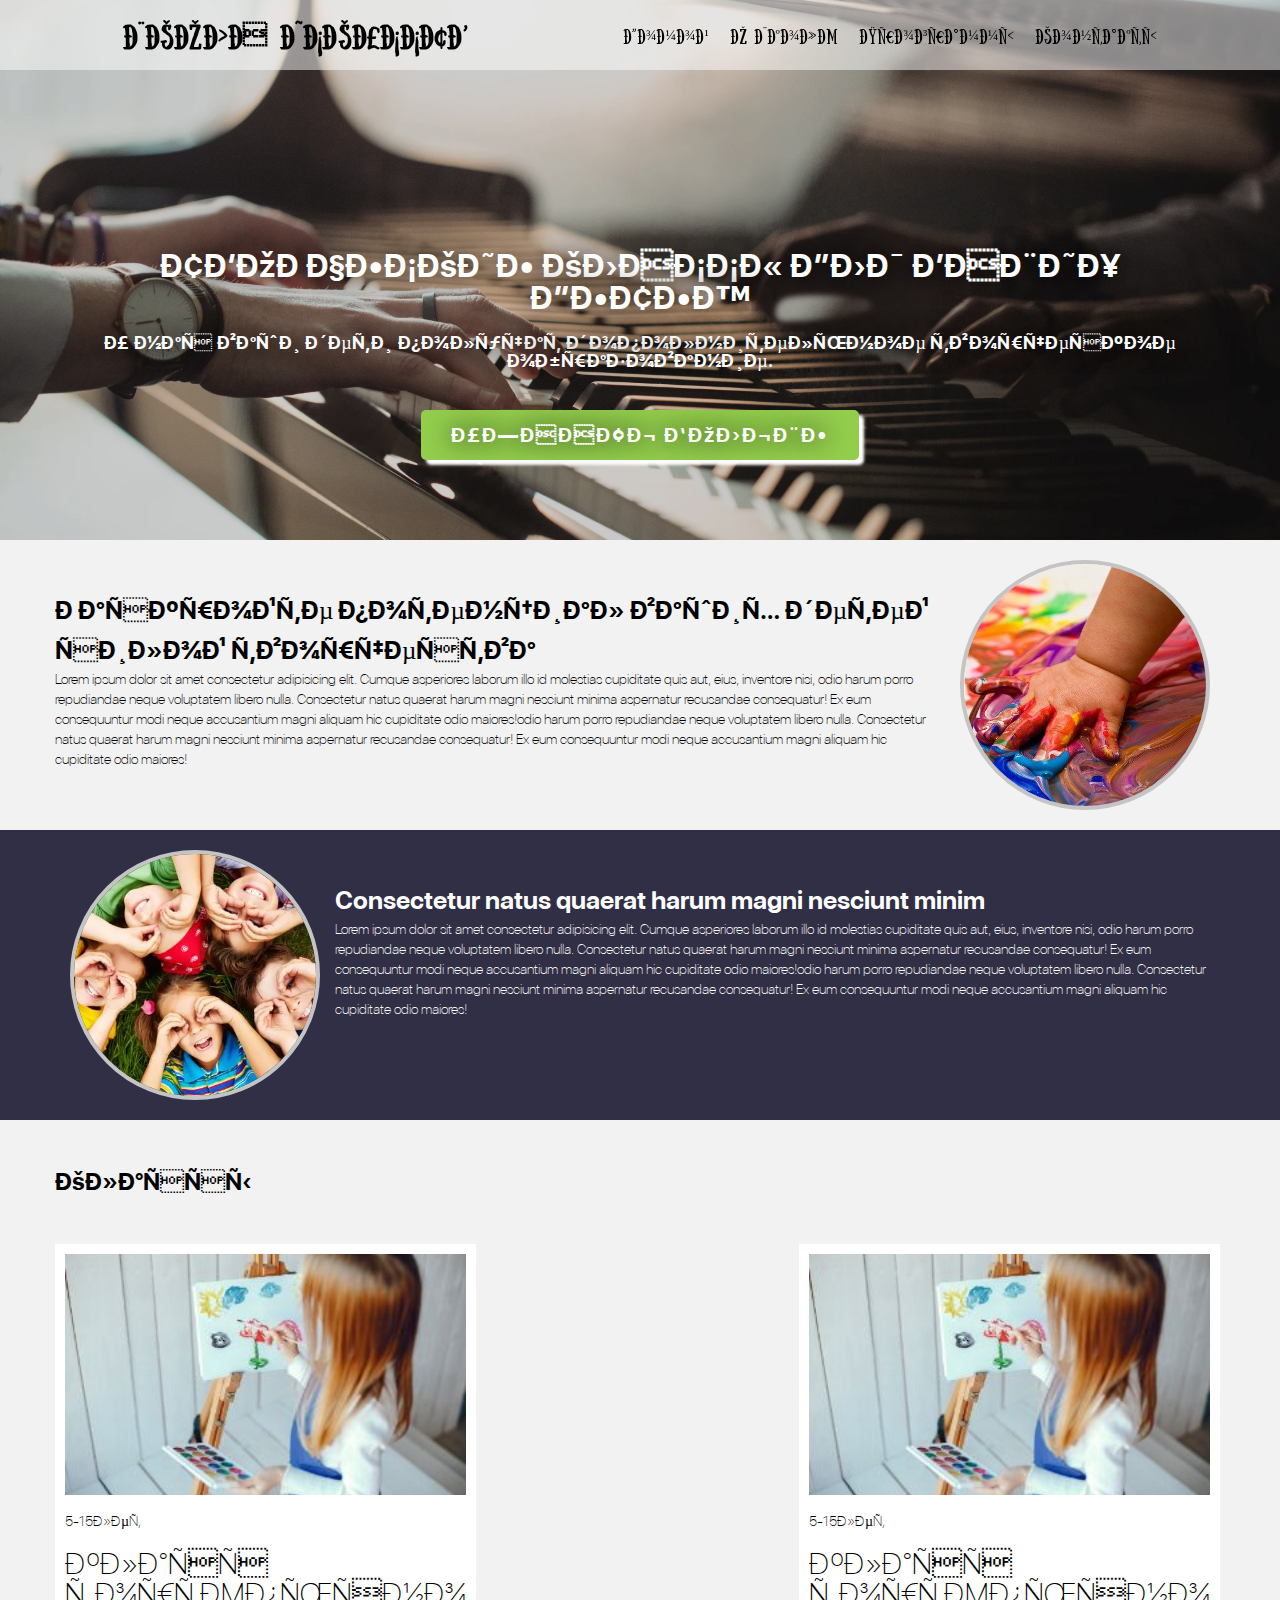
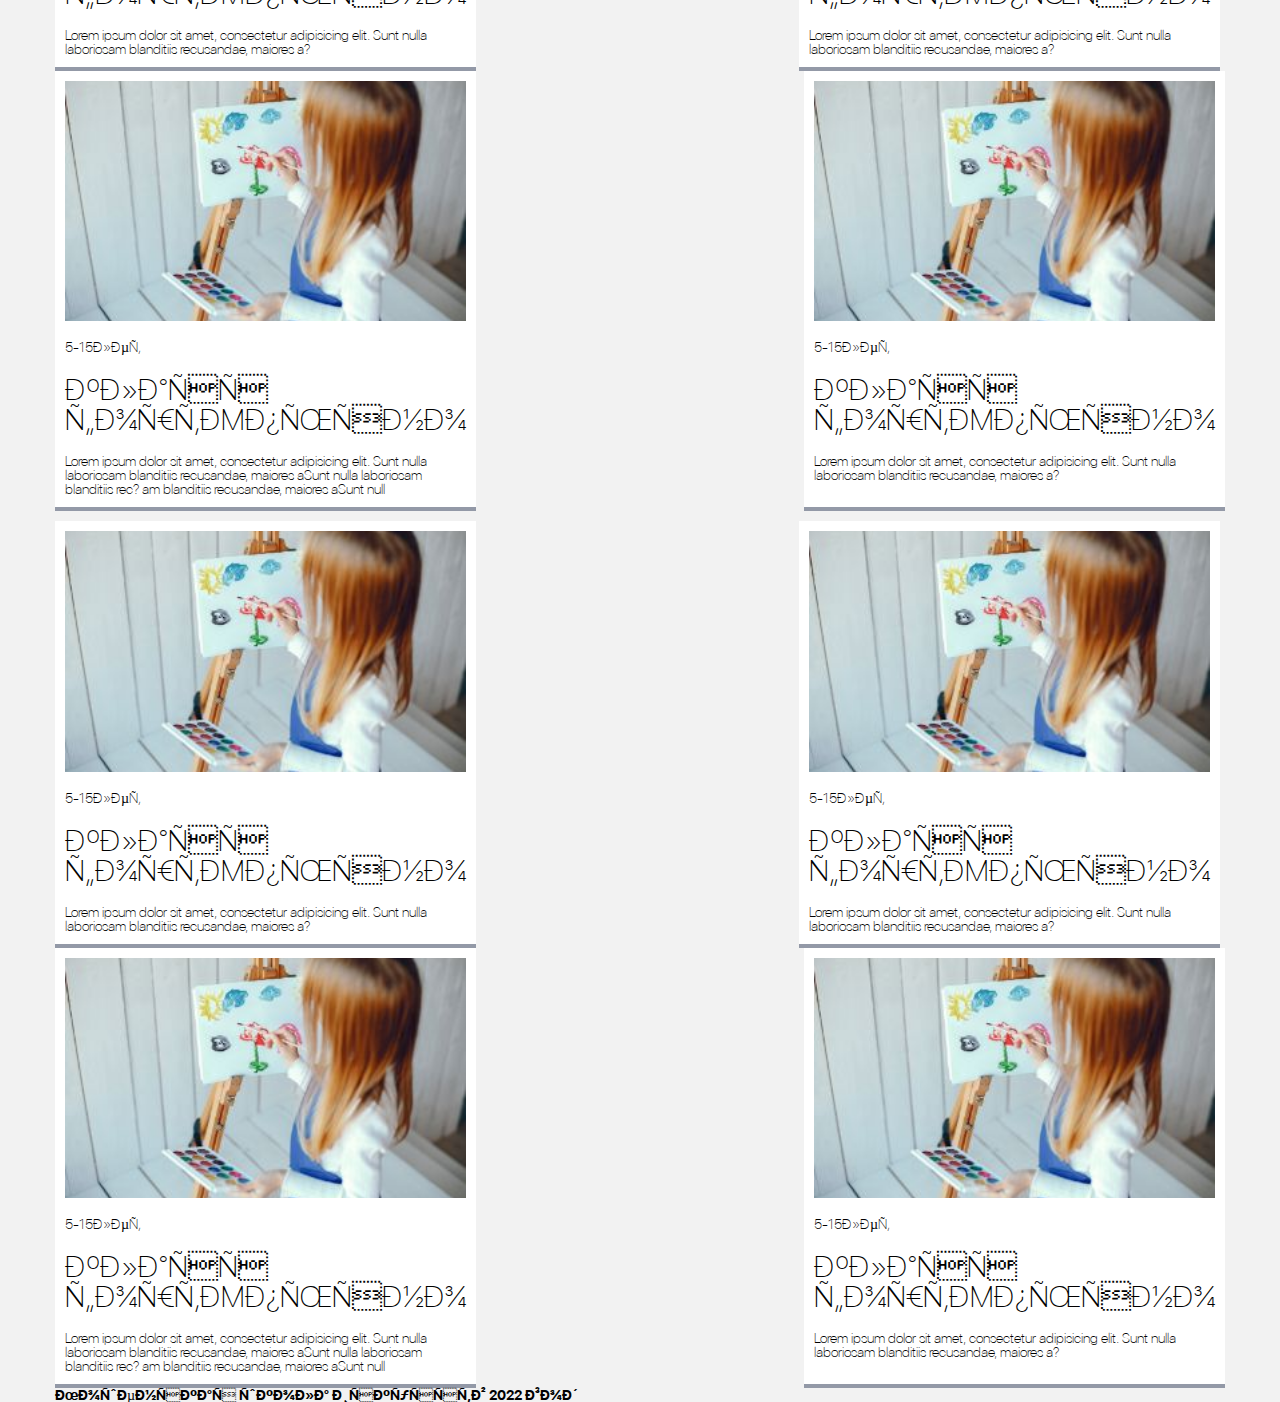
==== index.html @ dba5272e "Замена изображения на webp" ====
<!DOCTYPE html>
<html lang="en">

<head>
	<!-- <meta charset="UTF-8"><link href="https://fonts.googleapis.com/css?family=Roboto:regular,300,500,700&display=swap" rel="stylesheet" /> -->
	<meta http-equiv="X-UA-Compatible" content="IE=edge">
	<!-- <link rel="stylesheet" href="css/reset.css"> -->
	<link rel="stylesheet" href="css/style.css">
	<meta name="viewport" content="width=device-width,initial-scale=1.0, maximum-scale=1.0, user-scalable=0">
	<title>Мошенская школа искусств</title>
</head>

<body>
	<div class="wrapper">
		<header class="header">
			<div class="header__container _container">
				<div class="header__logo">
					ШКОЛА ИСКУССТВ
				</div>
				<nav class="header__menu menu">
					<ul class="menu__list">
						<li class="menu__item">
							<a href="" class="menu__link">Домой</a>
						</li>
						<li class="menu__item">
							<a href="" class="menu__link">О Школе</a>
						</li>
						<li class="menu__item">
							<a href="" class="menu__link">Программы</a>
						</li>
						<li class="menu__item">
							<a href="" class="menu__link">Контакты</a>
						</li>
					</ul>
				</nav>
			</div>
		</header>
		<main class="page">
			<div class="page__main-block main-block">
				<div class="main-block__container _container">
					<div class="main-block__body">
						<h1 class="main-block__title">ТВОРЧЕСКИЕ КЛАССЫ ДЛЯ ВАШИХ ДЕТЕЙ</h1>
						<div class="main-block__text">
							У нас ваши дети получат дополнительное творческое образование.
						</div>
						<div class="main-block__buttons">
							<a href="" class="main-block__button button1">УЗНАТЬ БОЛЬШЕ</a>
						</div>
					</div>
				</div>
				<div class="main-block__image _ibg">
					<img src="/img/woman-playing-a-piano.webp" alt="cover">
				</div>
			</div>
			<section class="page__unlock unlock">
				<div class="unlock__container _container">
					<div class="unlock__body block">
						<div class="unlock__row row">
							<div class="row__title"> Раскройте потенциал ваших детей силой творчества</div>
							<div class="row__text">Lorem ipsum dolor sit amet consectetur adipisicing elit. Cumque
								asperiores laborum illo id molestias
								cupiditate quis aut, eius, inventore nisi, odio harum porro repudiandae neque voluptatem
								libero
								nulla.
								Consectetur natus quaerat harum magni nesciunt minima aspernatur recusandae consequatur!
								Ex eum
								consequuntur modi neque accusantium magni aliquam hic cupiditate odio maiores!odio harum
								porro
								repudiandae neque voluptatem libero nulla.
								Consectetur natus quaerat harum magni nesciunt minima aspernatur recusandae consequatur!
								Ex eum
								consequuntur modi neque accusantium magni aliquam hic cupiditate odio maiores!</div>
						</div>
						<div class="unlock__img image"> <img src="/img/Finger-Painting.webp" alt="Painting">
						</div>
					</div>
				</div>
			</section>
			<section class="page__express unlock">
				<div class="express__container _container">
					<div class="express__body block">
						<div class="express__row row">
							<div class="row__title"> Consectetur natus quaerat harum magni nesciunt minim</div>
							<div class="row__text">Lorem ipsum dolor sit amet consectetur adipisicing elit. Cumque
								asperiores laborum illo id molestias
								cupiditate quis aut, eius, inventore nisi, odio harum porro repudiandae neque voluptatem
								libero
								nulla.
								Consectetur natus quaerat harum magni nesciunt minima aspernatur recusandae consequatur!
								Ex eum
								consequuntur modi neque accusantium magni aliquam hic cupiditate odio maiores!odio harum
								porro
								repudiandae neque voluptatem libero nulla.
								Consectetur natus quaerat harum magni nesciunt minima aspernatur recusandae consequatur!
								Ex eum
								consequuntur modi neque accusantium magni aliquam hic cupiditate odio maiores!</div>
						</div>
						<div class="express__img image"> <img src="/img/children-playing-on-grass.webp" alt="Painting">
						</div>
					</div>
				</div>
			</section>
			<section class="page__classes">
				<div class="classes__container _container">
					<h2 class="classes__header">
						Классы
					</h2>
					<div class="classes__body">
						<div class="classes__row">
							<div class="classes__item">
								<div class="classes__image _ibg">
									<a href=""><img src="img/classes/2.jpeg" alt=""></a>
								</div>
								<div class="classes__content">
									<h4 class="classes__title">5-15лет</h4>
									<a href="" class="classes__link">
										<h3 class="classes__subtitle">класс фортепьяно</h3>
									</a>
									<p class="classes__text">Lorem ipsum dolor sit amet, consectetur adipisicing elit.
										Sunt nulla laboriosam blanditiis recusandae, maiores a?</p>
								</div>
							</div>
							<div class="classes__item">
								<div class="classes__image _ibg"><a href=""><img src="img/classes/2.jpeg" alt=""></a>
								</div>
								<div class="classes__content">
									<h4 class="classes__title">5-15лет</h4>
									<a href="" class="classes__link">
										<h3 class="classes__subtitle">класс фортепьяно</h3>
									</a>
									<p class="classes__text">Lorem ipsum dolor sit amet, consectetur adipisicing elit.
										Sunt nulla laboriosam blanditiis recusandae, maiores a?</p>
								</div>
							</div>
							<div class="classes__item">
								<div class="classes__image _ibg"><a href=""><img src="img/classes/2.jpeg" alt=""></a>
								</div>
								<div class="classes__content">
									<h4 class="classes__title">5-15лет</h4>
									<a href="" class="classes__link">
										<h3 class="classes__subtitle">класс фортепьяно</h3>
									</a>
									<p class="classes__text">Lorem ipsum dolor sit amet, consectetur adipisicing elit.
										Sunt nulla laboriosam blanditiis recusandae, maiores aSunt nulla laboriosam blanditiis rec? am blanditiis recusandae, maiores aSunt null</p>
								</div>
							</div>
							<div class="classes__item">
								<div class="classes__image _ibg"><a href=""><img src="img/classes/2.jpeg" alt=""></a>
								</div>
								<div class="classes__content">
									<h4 class="classes__title">5-15лет</h4>
									<a href="" class="classes__link">
										<h3 class="classes__subtitle">класс фортепьяно</h3>
									</a>
									<p class="classes__text">Lorem ipsum dolor sit amet, consectetur adipisicing elit.
										Sunt nulla laboriosam blanditiis recusandae, maiores a?</p>
								</div>
							</div>
						</div>
						<div class="classes__row">
							<div class="classes__item">
								<div class="classes__image _ibg">
									<a href=""><img src="img/classes/2.jpeg" alt=""></a>
								</div>
								<div class="classes__content">
									<h4 class="classes__title">5-15лет</h4>
									<a href="" class="classes__link">
										<h3 class="classes__subtitle">класс фортепьяно</h3>
									</a>
									<p class="classes__text">Lorem ipsum dolor sit amet, consectetur adipisicing elit.
										Sunt nulla laboriosam blanditiis recusandae, maiores a?</p>
								</div>
							</div>
							<div class="classes__item">
								<div class="classes__image _ibg"><a href=""><img src="img/classes/2.jpeg" alt=""></a>
								</div>
								<div class="classes__content">
									<h4 class="classes__title">5-15лет</h4>
									<a href="" class="classes__link">
										<h3 class="classes__subtitle">класс фортепьяно</h3>
									</a>
									<p class="classes__text">Lorem ipsum dolor sit amet, consectetur adipisicing elit.
										Sunt nulla laboriosam blanditiis recusandae, maiores a?</p>
								</div>
							</div>
							<div class="classes__item">
								<div class="classes__image _ibg"><a href=""><img src="img/classes/2.jpeg" alt=""></a>
								</div>
								<div class="classes__content">
									<h4 class="classes__title">5-15лет</h4>
									<a href="" class="classes__link">
										<h3 class="classes__subtitle">класс фортепьяно</h3>
									</a>
									<p class="classes__text">Lorem ipsum dolor sit amet, consectetur adipisicing elit.
										Sunt nulla laboriosam blanditiis recusandae, maiores aSunt nulla laboriosam blanditiis rec? am blanditiis recusandae, maiores aSunt null</p>
								</div>
							</div>
							<div class="classes__item">
								<div class="classes__image _ibg"><a href=""><img src="img/classes/2.jpeg" alt=""></a>
								</div>
								<div class="classes__content">
									<h4 class="classes__title">5-15лет</h4>
									<a href="" class="classes__link">
										<h3 class="classes__subtitle">класс фортепьяно</h3>
									</a>
									<p class="classes__text">Lorem ipsum dolor sit amet, consectetur adipisicing elit.
										Sunt nulla laboriosam blanditiis recusandae, maiores a?</p>
								</div>
							</div>
						</div>
					</div>
				</div>
			</section>
		</main>
		<footer class="footer">
			<div class="footer__container _container">
				<div class="footer__title"> Мошенская школа искусств 2022 год</div>
			</div>
		</footer>
	</div>
</body>

</html>
<!-- Lorem -->
<!-- 
		<div class="top__pic">
			<div class="top__pic--text">
				<h1>ТВОРЧЕСКИЕ КЛАССЫ ДЛЯ ВАШИХ ДЕТЕЙ</h1>
				<p>У нас ваши дети получат дополнительное творческое образование</p>
				<span>УЗНАТЬ БОЛЬШЕ</span>
			</div>
		</div>
		<div class="block__one">
			<div class="block__one--text">
				<p>
					<span>Раскройте потенциал ваших детей силой творчества</span> <br>
					Lorem ipsum dolor sit amet consectetur adipisicing elit. Cumque asperiores laborum illo id molestias
					cupiditate quis aut, eius, inventore nisi, odio harum porro repudiandae neque voluptatem libero
					nulla.
					Consectetur natus quaerat harum magni nesciunt minima aspernatur recusandae consequatur! Ex eum
					consequuntur modi neque accusantium magni aliquam hic cupiditate odio maiores!odio harum porro
					repudiandae neque voluptatem libero nulla.
					Consectetur natus quaerat harum magni nesciunt minima aspernatur recusandae consequatur! Ex eum
					consequuntur modi neque accusantium magni aliquam hic cupiditate odio maiores!
				</p>
				<div class="block__one--pic">
					<img src="img/Finger Painting.png" alt="">
				</div>
			</div>
		</div>-->
---- css/style.css ----
/* Обнуление */
*,
*::before,
*::after {
	padding: 0;
	margin: 0;
	border: 0;
	box-sizing: border-box;
	/* Обнуление своства box-sizing: border-box; при явном указании параметров widht и hight  совместно с padding не суммирует значение padding Пример widht:500px;
	padding: 20px; при обнулении будет равняться 500px без обнуления 520px */
}

a {
	text-decoration: none;
}

ul,
ol,
li {
	list-style: none;
}

img {
	vertical-align: top;
}

h1,
h2,
h3,
h4,
h5,
h6 {
	font-weight: inherit;
	font-size: inherit;
}

html,
body {
	height: 100%;
	line-height: 1;
	background: #f2f2f2;
	font-size: 14px;
	color: black;
	font-weight: 500;
	font-family: 'SFNS Display Bold';
}

/*--------------------*/


@font-face {
	font-family: 'Sunday';
	src: url('../fonts/sunday.eot');
	/* IE 9 Compatibility Mode */
	src: url('../fonts/sunday.eot?#iefix') format('embedded-opentype'),
		/* IE < 9 */
		url('../fonts/sunday.woff2') format('woff2'),
		/* Super Modern Browsers */
		url('../fonts/sunday.woff') format('woff'),
		/* Firefox >= 3.6, any other modern browser */
		url('../fonts/sunday.ttf') format('truetype'),
		/* Safari, Android, iOS */
		url('../fonts/sunday.svg#sunday') format('svg');
	/* Chrome < 4, Legacy iOS */
}

@font-face {
	font-family: 'SFNS Display Bold';
	src: url('../fonts/sfns_display_bold.eot');
	/* IE 9 Compatibility Mode */
	src: url('../fonts/sfns_display_bold.eot?#iefix') format('embedded-opentype'),
		/* IE < 9 */
		url('../fonts/sfns_display_bold.woff2') format('woff2'),
		/* Super Modern Browsers */
		url('../fonts/sfns_display_bold.woff') format('woff'),
		/* Firefox >= 3.6, any other modern browser */
		url('../fonts/sfns_display_bold.ttf') format('truetype'),
		/* Safari, Android, iOS */
		url('../fonts/sfns_display_bold.svg#sfns_display_bold') format('svg');
	/* Chrome < 4, Legacy iOS */
}

@font-face {
	font-family: 'SFNS Display Thin';
	src: url('../fonts/sfns_display_thin.eot');
	/* IE 9 Compatibility Mode */
	src: url('../fonts/sfns_display_thin.eot?#iefix') format('embedded-opentype'),
		/* IE < 9 */
		url('../fonts/sfns_display_thin.woff2') format('woff2'),
		/* Super Modern Browsers */
		url('../fonts/sfns_display_thin.woff') format('woff'),
		/* Firefox >= 3.6, any other modern browser */
		url('../fonts/sfns_display_thin.ttf') format('truetype'),
		/* Safari, Android, iOS */
		url('../fonts/sfns_display_thin.svg#sfns_display_thin') format('svg');
	/* Chrome < 4, Legacy iOS */
}

/* --------------------------WRAPPER---------------------- */

.wrapper {
	min-height: 100%;
	overflow: hidden;
	display: flex;
	flex-direction: column;
}

._container {
	max-width: 1170px;
	margin: 0px auto;
	padding: 0px 15px;
	box-sizing: content-box;
}

._ibg {
	position: relative;
}

._ibg img {
	position: absolute;
	width: 100%;
	height: 100%;
	top: 0;
	left: 0;
	object-fit: cover;
}

/* --------------------------------------------------------- */
.header {
	position: fixed;
	width: 100%;
	left: 0;
	top: 0;
	z-index: 50;
	background-color: rgba(255, 255, 255, 0.5);
}

.header__container {
	position: relative;
	display: flex;
	min-height: 70px;
	justify-content: space-around;
	align-items: center;
	font-family: 'Sunday';
	z-index: 51;
}

.header__logo {
	font-size: 24px;
	font-weight: 600;
	letter-spacing: 0.2px;
	line-height: 150%;
}

.header__menu {
	display: flex;
	margin: 0px 0px 0px 20px;
}

.menu {
	padding: 5px 0px;
}

.menu__list {
	display: flex;
	flex-wrap: wrap;
	justify-content: space-between;
}

.menu__item {}

@media (min-width: 524px) {
	.menu__item:not(:last-child) {
		margin: 0px 21px 0px 0px;
	}
}

@media (max-width: 524px) {
	.menu__item {
		margin: 0px 0px 0px 10px;
	}
}

.menu__link {
	color: black;
	line-height: 150%;

}

@media (max-width: 480px) {
	.menu__link {
		font-size: 18px;
	}
}

/* ------------PAGE------------------ */
.page {
	flex: 1 1 auto;
}

.page__main-block {}

.main-block {
	position: relative;

}

.main-block__container {
	display: flex;
	flex-direction: column;
	align-items: center;
}

.main-block__body {
	padding: 250px 0px 80px 0px;
	position: relative;
	z-index: 2;
	color: #ffff;
	text-shadow: 0 0 25px #000;
	text-align: center;
}

@media (max-width: px) {}

.main-block__title {
	font-size: 32px;
	font-weight: 700;
	margin: 0px 0px 20px 0px;
}

.main-block__text {
	font-size: 18px;
	letter-spacing: 0.3px;
	margin: 0px 0px 20px 0px;

}

.main-block__buttons {
	display: flex;
	justify-content: center;
}

.main-block__button {
	text-decoration: none;
	display: inline-block;
	letter-spacing: 2px;
	font-size: 20px;
	color: inherit;
	/* background-color: #92CD4C; */
	margin: 20px 0px 0px 0px;
	padding: 15px 30px;
	border-radius: 5px;
	font-weight: 600;
	position: relative;
}

.button1 {
	background-color: #92CD4C;
	box-shadow: 5px 5px 3px;
	transition-duration: 300ms;
	/* transition-property: background-color; */
	transition-timing-function: ease-in;
}

.button1:hover {
	top: 2px;
	background-color: #417501;
	box-shadow: 3px 3px 3px;
}

.main-block__image {
	position: absolute;
	width: 100%;
	height: 100%;
	top: 0;
	left: 0;
	background: #000;
}

.main-block__image img {
	opacity: 0.8;
}

/* ----------UNLOCK------------------- */
.page__unlock {}

.unlock {}

.unlock__container {}

.unlock__body {}

.block {
	display: flex;
	padding: 20px 0px;
	/* align-items: center; */
}

.unlock__row {}

.row {
	margin: 30px 0px;
	padding: 0px -15px;

}

.row__title {
	font-size: 25px;
	line-height: 160%;
}

.row__text {
	line-height: 142%;
	font-family: 'SFNS Display Thin';
}

.unlock__img {}

.image img {
	width: 250px;
	height: 250px;
	border-radius: 50%;
	border: 4px solid #c4c4c4;
}

.image {
	margin: 0px 15px;
	display: flex;
	align-items: center;
}

/* ----------EXPRESS------------------- */

.page__express {
	color: #ffff;
	background: #312F45;
}

.express {}

.express__container {}

.express__body {
	flex-direction: row-reverse;
}

.block {}

.express__row {}

.row {}

.row__title {}

.row__text {}

@media (max-width: 720px) {
	.image {
		display: none;
	}

	.row {
		margin: 10px 20px;
	}

	.row__title {
		line-height: 120%;
		margin-bottom: 10px;
	}
}

/* ----------CLASSES------------------- */

.page__classes {}

.classes__container {

}

.classes__header {
	font-size: 24px;
	margin: 50px 0px;
}

.classes__body {
	font-family: 'SFNS Display Thin';
	margin: 0px -15px;
}

.classes__row {
	display: flex;
	flex-wrap: wrap;
	padding: 0px 15px;
	justify-content: space-between;
}

.classes__row:not(:last-child) {
	margin: 0px 0px 10px 0px;
}
@media (max-width: 1050px){
	.classes__row:not(:last-child){
		margin: 0px 0px 0px 0px;
	}
}
.classes__item {
	padding: 10px;
	flex: 0 1 23%;
	background-color: #ffff;
	border-bottom: 4px solid rgb(147, 153, 167);
}

.classes__item:not(:last-child){
	margin-right: 5px;
}
@media (max-width: 1050px){
    .classes__item {
        flex: 0 1 47%;
        margin: 0px 0px 10px 0px
    }
    .classes__item:not(:last-child){
        margin-right: 0px;
    }
	.classes__row{
		justify-content: space-around;
	}	
}

@media (max-width: 500px){
	.classes__item{
		flex: 0 1 100%;
	}
	.classes__header {
		margin: 20px 0px;
	}

}
.classes__link {
	color: inherit;
	text-transform: uppercase;

}

.classes__image {
	margin: 0px 0px 20px 0px;
	padding: 0px 0px 60% 0px;
	display: block;
}

.classes__content {
	
}

.classes__title {
	margin: 0px 0px 20px 0px;

}

.classes__subtitle {
	margin: 0px 0px 20px 0px;
	font-size: 30px;
}

.classes__text {}

/* .header__navigation a {
	font-size: 15px;
	color: black;
}

.top__pic {
	display: flex;
	align-items: center;
	justify-content: center;
	color: white;
	background: url(../img/selective-focus-shot-of-a-piano.jpg) center / cover;

	min-height: 508px;

}

.top__pic h1 {
	font-size: 30px;
	font-weight: 700;
}

.top__pic p {
	font-size: 18px;
	padding: 30px;
}

.top__pic span {
	padding: 10px;
	font-size: 15px;
	background: rgba(27, 74, 245, 0.56);
	border-radius: 10px;
	box-shadow: 0 0 15px;
}

.top__pic--text {
	display: flex;
	align-items: center;
	justify-content: center;
	flex-direction: column;
	padding: 70px;
	border-radius: 10px;
	box-shadow: 2px 2px 10px;
	background: rgba(221, 221, 221, 0.5)
}

.block__one {
	padding: 50px;
	background: rgba(221, 221, 221, 0.9);
	min-height: 300px;

}

.block__one--text {
	display: flex;
	padding: 10px 0px 0px 0px;
	max-width: 1000px;
	margin: 0px auto;
	}

.block__one--text p {
	display: flex;
	align-content: flex-end;
	flex-direction: column;
	font-size: 18px;
	/* border: 1px solid; 
}

.block__one--text span {
	text-align: center;
	font-weight: 700;
	padding: 10px 0px 0px 0px;
}

.block__one--pic img {
	border-radius: 50%;
	width: 250px;
	height: 250px;
	box-shadow: 0 0 10px;
}

/* .block {
    height: 500px;
    border-radius: 50px;
    box-shadow: 0 0 10px;
    background: url(../img/avatar_3.jpg)  center/ auto   no-repeat, url(../img/bg.jpg)  50%/cover  no-repeat fixed;
} */
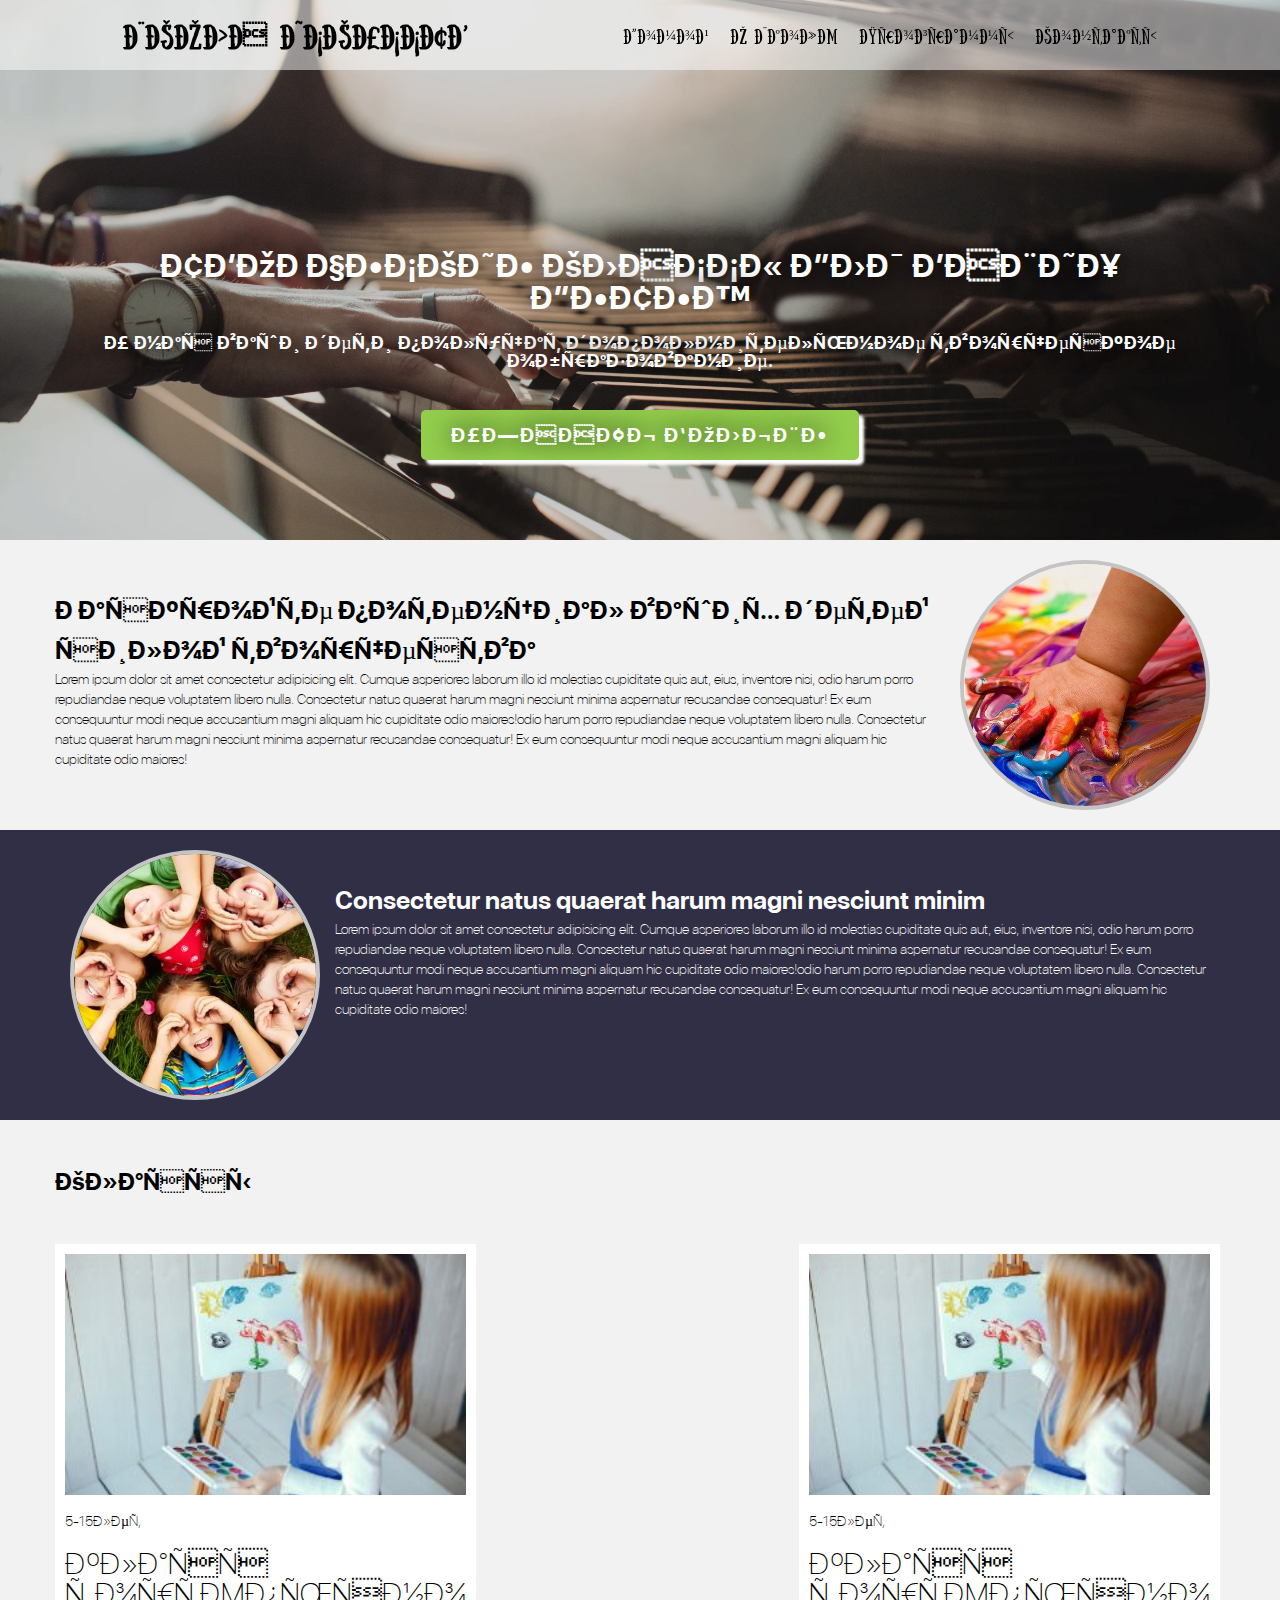
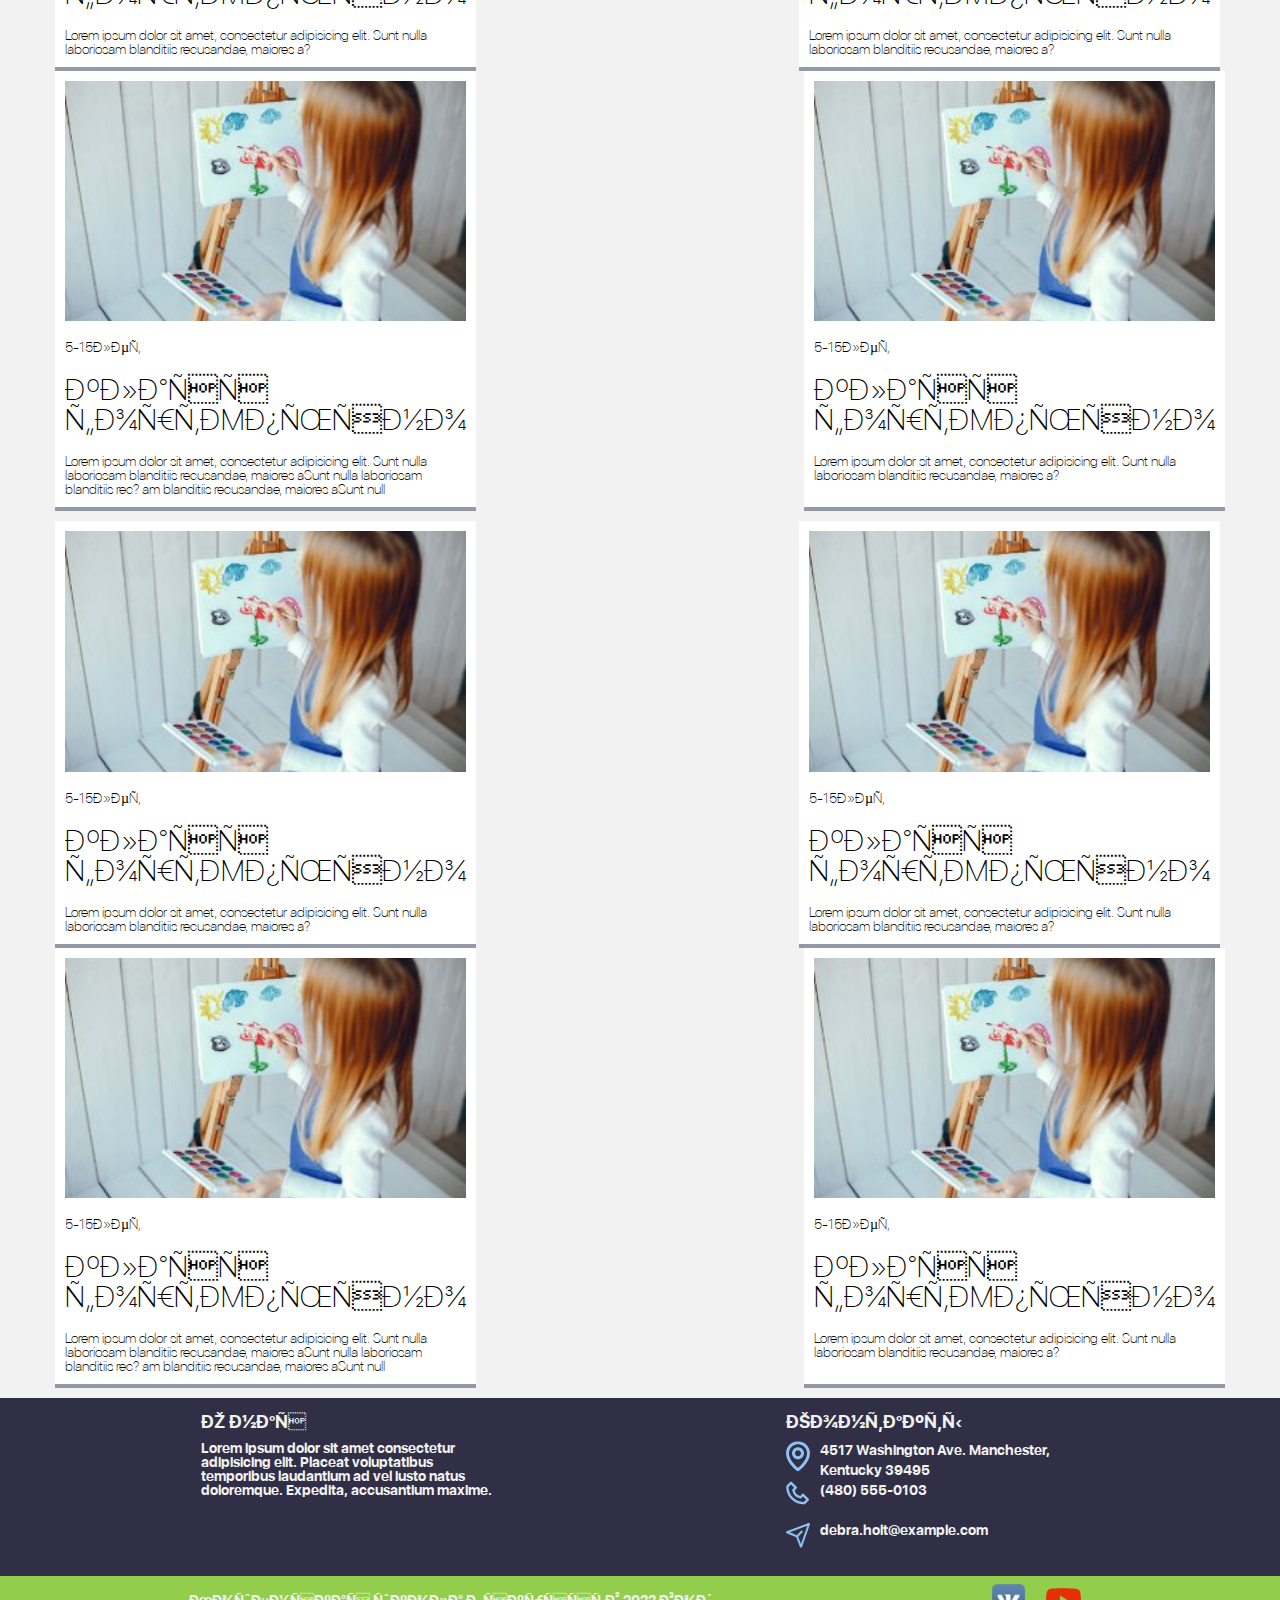
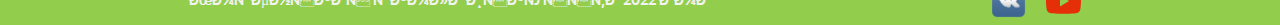
==== commit 79cb47f3: "Добавлен футер" ====
--- a/index.html
+++ b/index.html
@@ -141,7 +141,8 @@
 										<h3 class="classes__subtitle">класс фортепьяно</h3>
 									</a>
 									<p class="classes__text">Lorem ipsum dolor sit amet, consectetur adipisicing elit.
-										Sunt nulla laboriosam blanditiis recusandae, maiores aSunt nulla laboriosam blanditiis rec? am blanditiis recusandae, maiores aSunt null</p>
+										Sunt nulla laboriosam blanditiis recusandae, maiores aSunt nulla laboriosam
+										blanditiis rec? am blanditiis recusandae, maiores aSunt null</p>
 								</div>
 							</div>
 							<div class="classes__item">
@@ -192,7 +193,8 @@
 										<h3 class="classes__subtitle">класс фортепьяно</h3>
 									</a>
 									<p class="classes__text">Lorem ipsum dolor sit amet, consectetur adipisicing elit.
-										Sunt nulla laboriosam blanditiis recusandae, maiores aSunt nulla laboriosam blanditiis rec? am blanditiis recusandae, maiores aSunt null</p>
+										Sunt nulla laboriosam blanditiis recusandae, maiores aSunt nulla laboriosam
+										blanditiis rec? am blanditiis recusandae, maiores aSunt null</p>
 								</div>
 							</div>
 							<div class="classes__item">
@@ -212,39 +214,42 @@
 				</div>
 			</section>
 		</main>
+
 		<footer class="footer">
-			<div class="footer__container _container">
-				<div class="footer__title"> Мошенская школа искусств 2022 год</div>
+			<div class="footer__top _container">
+				<div class="footer__row">
+					<div class="footer__column">
+						<div class="footer__title"> О нас</div>
+						<div class="footer__text">
+							Lorem ipsum dolor sit amet consectetur adipisicing elit. Placeat voluptatibus temporibus laudantium ad vel iusto natus doloremque. Expedita, accusantium maxime.
+						</div>
+					</div>
+					<div class="footer__column">
+						<div class="footer__title"> Контакты</div>
+						<div class="footer__contacts">
+							<a href="" class="contacts-footer__item contacts-footer__item_map">4517 Washington Ave.
+								Manchester, Kentucky 39495</a>
+								<a href="tel:4805550103" class="contacts-footer__item contacts-footer__item_phone">(480)
+									555-0103</a>
+									<a href="mailto:debra.holt@example.com" class="contacts-footer__item contacts-footer__item_email">debra.holt@example.com</a>
+						</div>
+					</div>
+				</div>
+			</div>
+
+			<div class="footer__bottom">
+				<div class="footer__container _container">
+					<div class="footer__copy"> Мошенская школа искусств 2022 год</div>
+					<div class="footer__social">
+						<a href="" class="link__social"><img src="/img/footer/social/vk.png" alt="vk">
+						</a>
+						<a href="" class="link__social"><img src="/img/footer/social/04.svg" alt="">
+						</a>
+					</div>
+				</div>
 			</div>
 		</footer>
 	</div>
 </body>
 
 </html>
-<!-- Lorem -->
-<!-- 
-		<div class="top__pic">
-			<div class="top__pic--text">
-				<h1>ТВОРЧЕСКИЕ КЛАССЫ ДЛЯ ВАШИХ ДЕТЕЙ</h1>
-				<p>У нас ваши дети получат дополнительное творческое образование</p>
-				<span>УЗНАТЬ БОЛЬШЕ</span>
-			</div>
-		</div>
-		<div class="block__one">
-			<div class="block__one--text">
-				<p>
-					<span>Раскройте потенциал ваших детей силой творчества</span> <br>
-					Lorem ipsum dolor sit amet consectetur adipisicing elit. Cumque asperiores laborum illo id molestias
-					cupiditate quis aut, eius, inventore nisi, odio harum porro repudiandae neque voluptatem libero
-					nulla.
-					Consectetur natus quaerat harum magni nesciunt minima aspernatur recusandae consequatur! Ex eum
-					consequuntur modi neque accusantium magni aliquam hic cupiditate odio maiores!odio harum porro
-					repudiandae neque voluptatem libero nulla.
-					Consectetur natus quaerat harum magni nesciunt minima aspernatur recusandae consequatur! Ex eum
-					consequuntur modi neque accusantium magni aliquam hic cupiditate odio maiores!
-				</p>
-				<div class="block__one--pic">
-					<img src="img/Finger Painting.png" alt="">
-				</div>
-			</div>
-		</div>-->--- a/css/style.css
+++ b/css/style.css
@@ -373,9 +373,7 @@
 
 .page__classes {}
 
-.classes__container {
-
-}
+.classes__container {}
 
 .classes__header {
 	font-size: 24px;
@@ -392,16 +390,12 @@
 	flex-wrap: wrap;
 	padding: 0px 15px;
 	justify-content: space-between;
-}
-
-.classes__row:not(:last-child) {
 	margin: 0px 0px 10px 0px;
 }
-@media (max-width: 1050px){
-	.classes__row:not(:last-child){
-		margin: 0px 0px 0px 0px;
-	}
-}
+
+
+
+
 .classes__item {
 	padding: 10px;
 	flex: 0 1 23%;
@@ -409,31 +403,14 @@
 	border-bottom: 4px solid rgb(147, 153, 167);
 }
 
-.classes__item:not(:last-child){
+.classes__item:not(:last-child) {
 	margin-right: 5px;
 }
-@media (max-width: 1050px){
-    .classes__item {
-        flex: 0 1 47%;
-        margin: 0px 0px 10px 0px
-    }
-    .classes__item:not(:last-child){
-        margin-right: 0px;
-    }
-	.classes__row{
-		justify-content: space-around;
-	}	
-}
-
-@media (max-width: 500px){
-	.classes__item{
-		flex: 0 1 100%;
-	}
-	.classes__header {
-		margin: 20px 0px;
-	}
-
-}
+
+
+
+
+
 .classes__link {
 	color: inherit;
 	text-transform: uppercase;
@@ -446,105 +423,124 @@
 	display: block;
 }
 
-.classes__content {
-	
-}
+.classes__content {}
 
 .classes__title {
 	margin: 0px 0px 20px 0px;
 
 }
+
 
 .classes__subtitle {
 	margin: 0px 0px 20px 0px;
 	font-size: 30px;
 }
 
+@media (max-width: 1050px) {
+	.classes__item {
+		flex: 0 1 47%;
+		margin: 0px 0px 10px 0px
+	}
+
+	.classes__item:not(:last-child) {
+		margin-right: 0px;
+	}
+
+	.classes__row {
+		justify-content: space-around;
+		margin: 0px 0px 0px 0px;
+	}
+	.classes__subtitle{
+		font-size: 25px;
+	}
+}
+
 .classes__text {}
 
-/* .header__navigation a {
-	font-size: 15px;
-	color: black;
-}
-
-.top__pic {
-	display: flex;
+/* ----------FOOTER------------------- */
+
+
+
+.footer {
+	background: #312F45;
+}
+.footer__top {
+	color: #f2f2f2;
+	/* padding: 20px 0px; */
+
+}
+
+.footer__row {
+	display: flex;
+	justify-content: space-around;
+	flex-wrap: wrap;
+}
+.footer__column {
+	flex: 0 1 25%;
+	min-width: 200px;
+	padding: 15px 0px;
+}
+.footer__title {
+	margin: 0px 0px 10px 0px;
+	font-size: 18px;
+	text-transform: uppercase;
+}
+.footer__text {
+}
+.footer__contacts {
+	
+}
+.contacts-footer__item {
+	padding: 0px 0px 0px 34px;
+	display: inline-block;
+	line-height: 142%;
+	min-height: 40px;
+	color: #f2f2f2;
+}
+.contacts-footer__item_map {
+	background: url(/img/footer/icons/02.svg) 0 0  no-repeat;
+}
+.contacts-footer__item_phone {
+	background: url(/img/footer/icons/01.svg) 0 0  no-repeat;
+}
+.contacts-footer__item_email {
+	background: url(/img/footer/icons/03.svg) 0 0  no-repeat;
+}
+
+.footer__bottom {
+	background-color: #92CD4C;
+}
+.footer__container {
+	display: flex;
+	justify-content: space-around;
 	align-items: center;
-	justify-content: center;
-	color: white;
-	background: url(../img/selective-focus-shot-of-a-piano.jpg) center / cover;
-
-	min-height: 508px;
-
-}
-
-.top__pic h1 {
-	font-size: 30px;
-	font-weight: 700;
-}
-
-.top__pic p {
-	font-size: 18px;
-	padding: 30px;
-}
-
-.top__pic span {
-	padding: 10px;
-	font-size: 15px;
-	background: rgba(27, 74, 245, 0.56);
-	border-radius: 10px;
-	box-shadow: 0 0 15px;
-}
-
-.top__pic--text {
+	flex-wrap: wrap;
+}
+
+.footer__copy{
+	color: #f2f2f2;
+	line-height: 170%;
+}
+
+.footer__social{
 	display: flex;
 	align-items: center;
-	justify-content: center;
-	flex-direction: column;
-	padding: 70px;
-	border-radius: 10px;
-	box-shadow: 2px 2px 10px;
-	background: rgba(221, 221, 221, 0.5)
-}
-
-.block__one {
-	padding: 50px;
-	background: rgba(221, 221, 221, 0.9);
-	min-height: 300px;
-
-}
-
-.block__one--text {
-	display: flex;
-	padding: 10px 0px 0px 0px;
-	max-width: 1000px;
-	margin: 0px auto;
-	}
-
-.block__one--text p {
-	display: flex;
-	align-content: flex-end;
-	flex-direction: column;
-	font-size: 18px;
-	/* border: 1px solid; 
-}
-
-.block__one--text span {
-	text-align: center;
-	font-weight: 700;
-	padding: 10px 0px 0px 0px;
-}
-
-.block__one--pic img {
-	border-radius: 50%;
-	width: 250px;
-	height: 250px;
-	box-shadow: 0 0 10px;
-}
-
-/* .block {
-    height: 500px;
-    border-radius: 50px;
-    box-shadow: 0 0 10px;
-    background: url(../img/avatar_3.jpg)  center/ auto   no-repeat, url(../img/bg.jpg)  50%/cover  no-repeat fixed;
-} */+}
+
+.footer__social img{
+	width: 35px;
+	margin: 7px 10px;
+}
+
+.link__social {
+}
+@media (max-width: 500px) {
+	.classes__item {
+		flex: 0 1 100%;
+	}
+
+	.classes__header {
+		margin: 20px 0px;
+	}
+
+}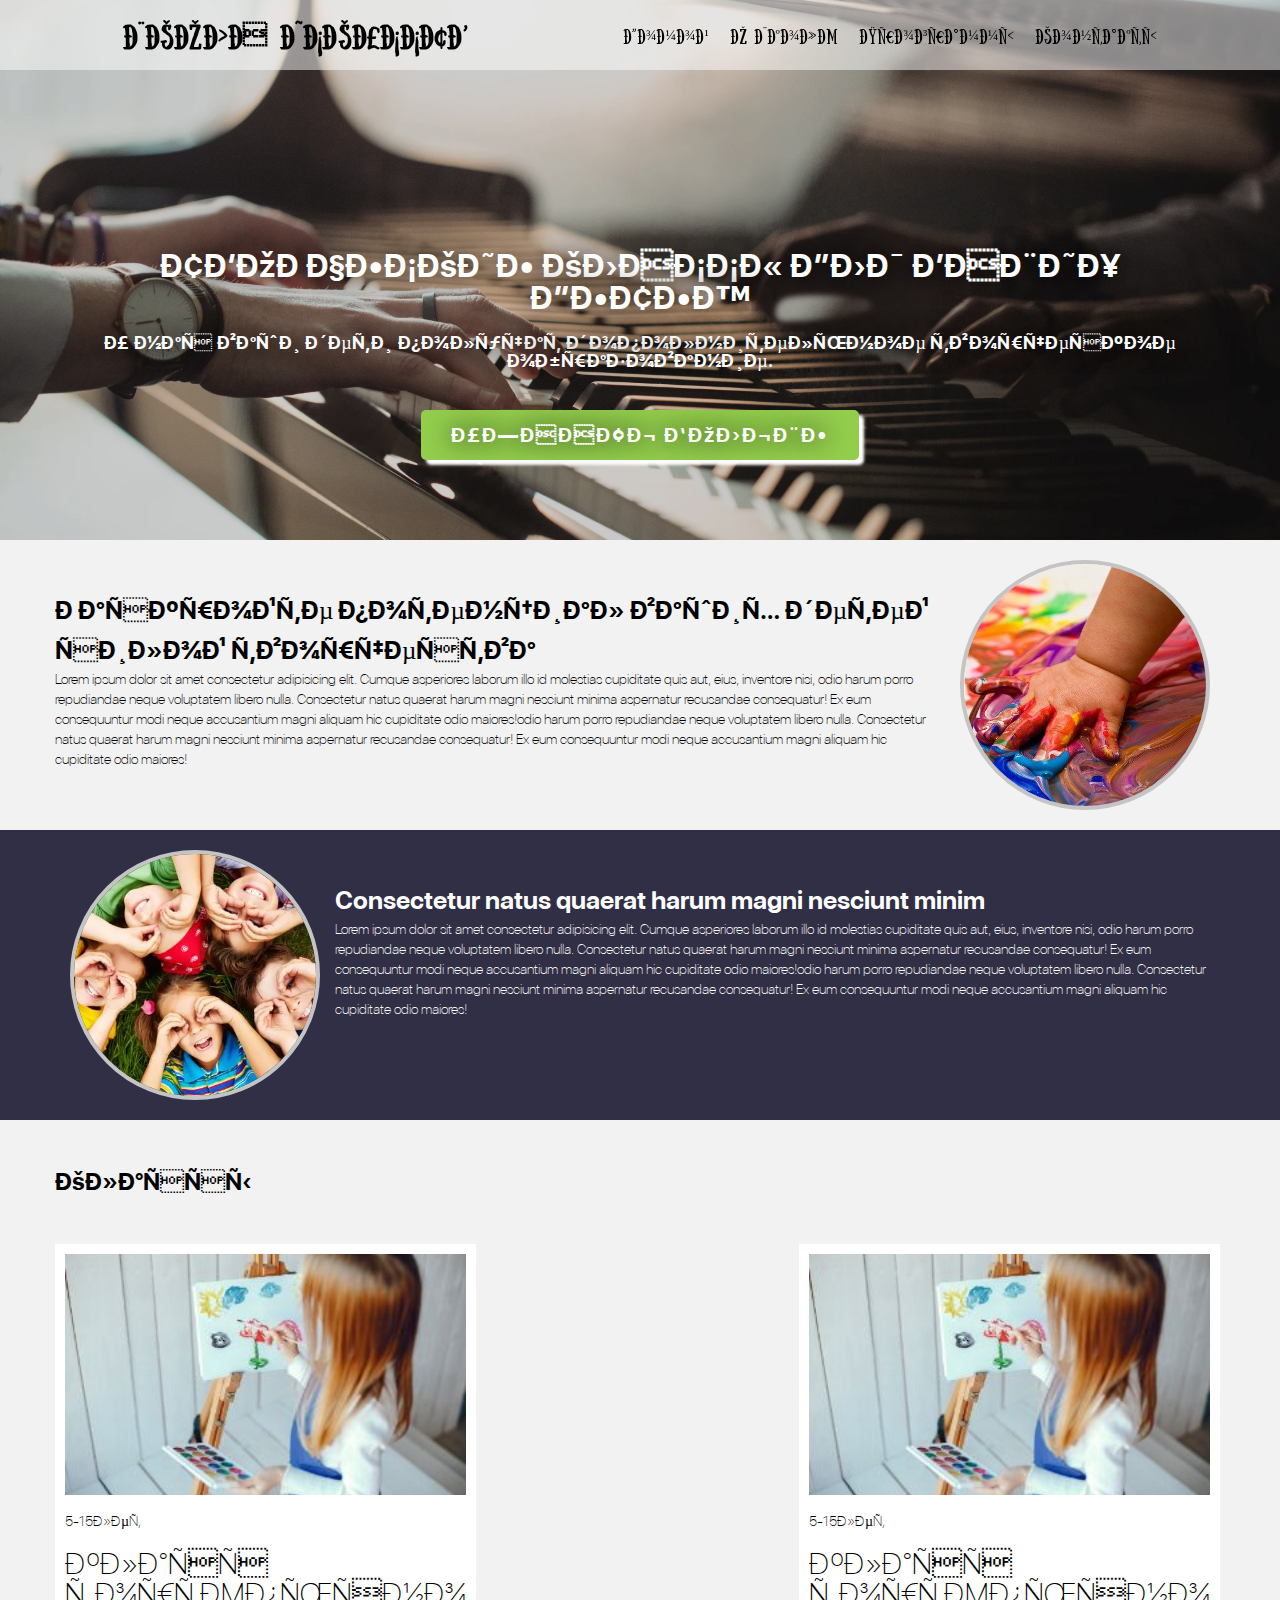
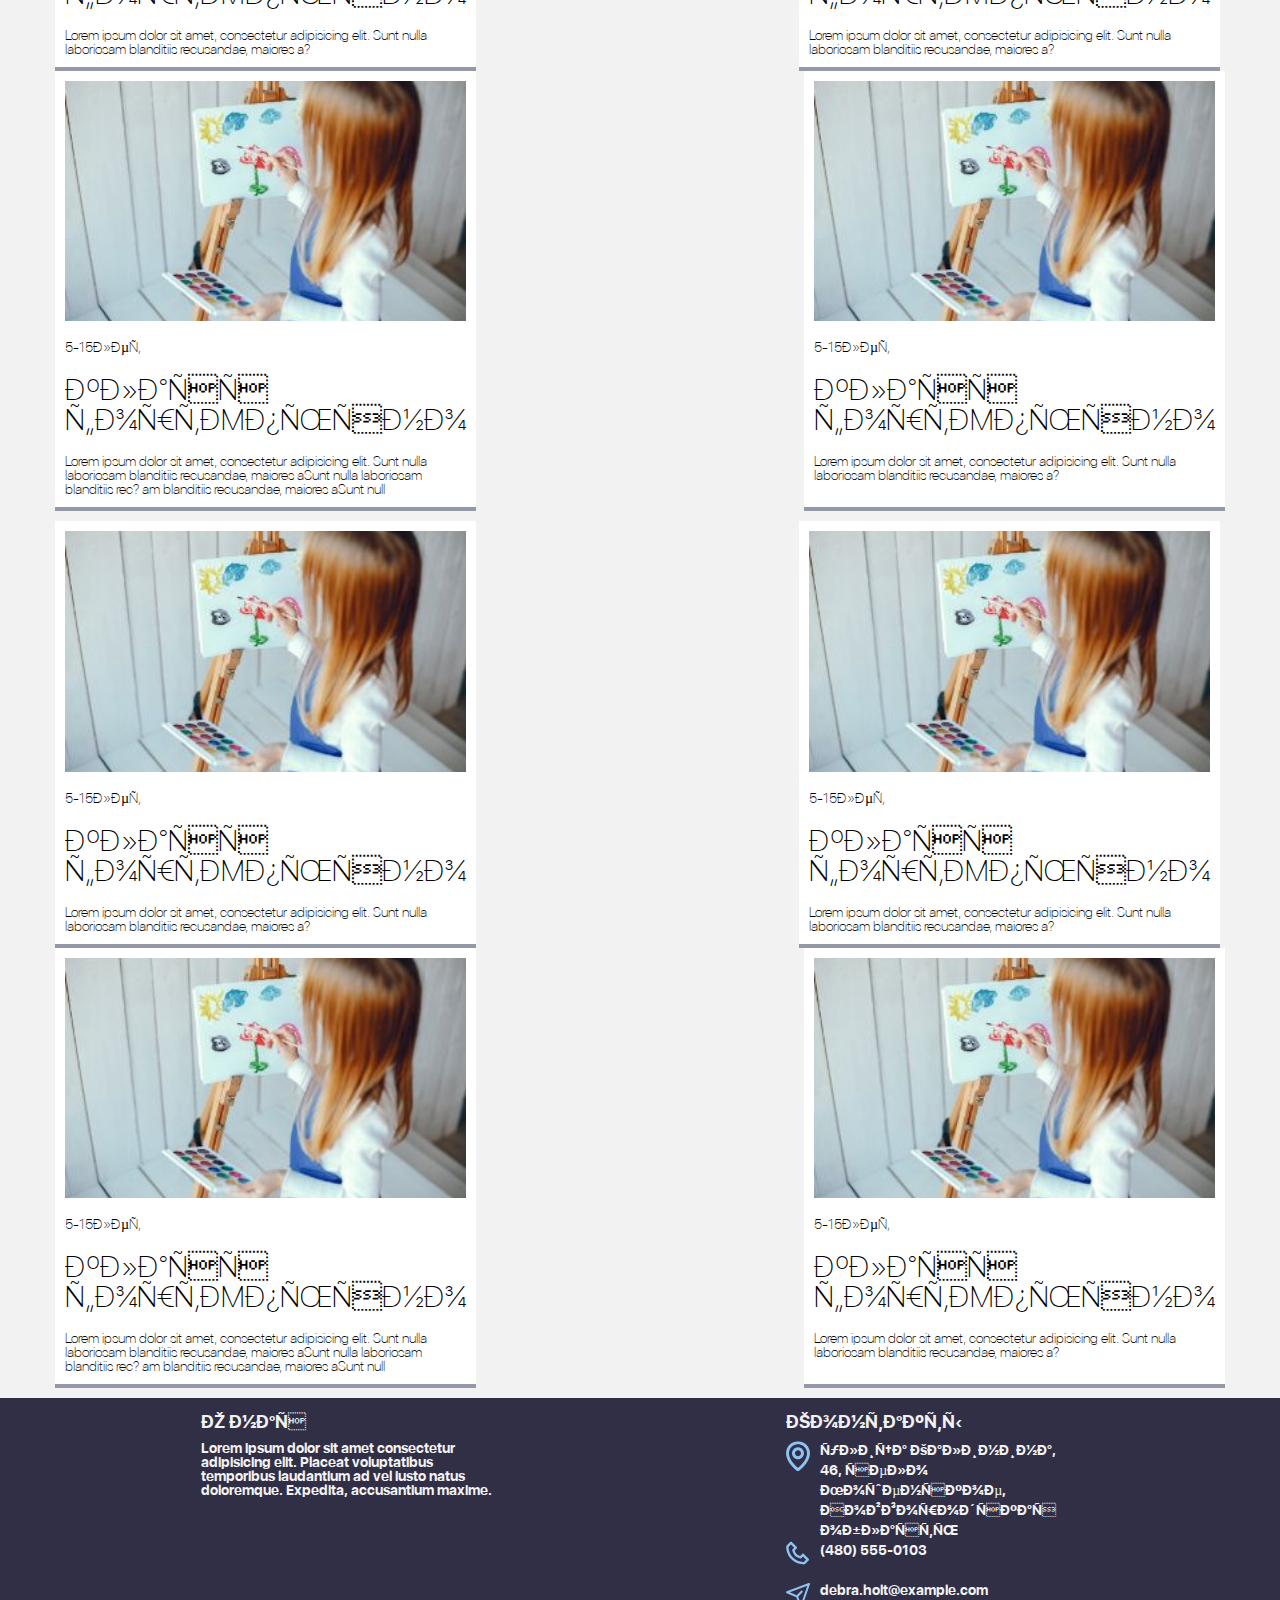
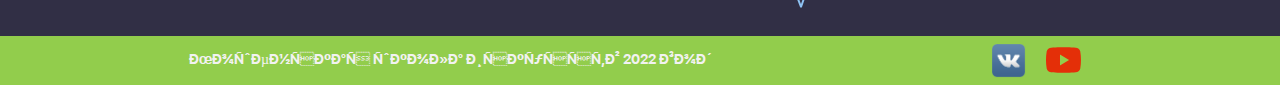
==== commit e5fae662: "Исправлена ссылка на карту" ====
--- a/index.html
+++ b/index.html
@@ -221,17 +221,19 @@
 					<div class="footer__column">
 						<div class="footer__title"> О нас</div>
 						<div class="footer__text">
-							Lorem ipsum dolor sit amet consectetur adipisicing elit. Placeat voluptatibus temporibus laudantium ad vel iusto natus doloremque. Expedita, accusantium maxime.
+							Lorem ipsum dolor sit amet consectetur adipisicing elit. Placeat voluptatibus temporibus
+							laudantium ad vel iusto natus doloremque. Expedita, accusantium maxime.
 						</div>
 					</div>
 					<div class="footer__column">
 						<div class="footer__title"> Контакты</div>
 						<div class="footer__contacts">
-							<a href="" class="contacts-footer__item contacts-footer__item_map">4517 Washington Ave.
-								Manchester, Kentucky 39495</a>
-								<a href="tel:4805550103" class="contacts-footer__item contacts-footer__item_phone">(480)
-									555-0103</a>
-									<a href="mailto:debra.holt@example.com" class="contacts-footer__item contacts-footer__item_email">debra.holt@example.com</a>
+							<a href="https://yandex.ru/maps/-/CCUvz6DRTD"
+								class="contacts-footer__item contacts-footer__item_map">улица Калинина, 46, село Мошенское, Новгородская область</a>
+							<a href="tel:4805550103" class="contacts-footer__item contacts-footer__item_phone">(480)
+								555-0103</a>
+							<a href="mailto:debra.holt@example.com"
+								class="contacts-footer__item contacts-footer__item_email">debra.holt@example.com</a>
 						</div>
 					</div>
 				</div>
@@ -252,4 +254,4 @@
 	</div>
 </body>
 
-</html>
+</html>--- a/css/style.css
+++ b/css/style.css
@@ -439,7 +439,7 @@
 @media (max-width: 1050px) {
 	.classes__item {
 		flex: 0 1 47%;
-		margin: 0px 0px 10px 0px
+		margin: 0px 0px 5px 0px
 	}
 
 	.classes__item:not(:last-child) {
@@ -473,7 +473,6 @@
 .footer__row {
 	display: flex;
 	justify-content: space-around;
-	flex-wrap: wrap;
 }
 .footer__column {
 	flex: 0 1 25%;
@@ -492,7 +491,7 @@
 }
 .contacts-footer__item {
 	padding: 0px 0px 0px 34px;
-	display: inline-block;
+	display: block;
 	line-height: 142%;
 	min-height: 40px;
 	color: #f2f2f2;
@@ -542,5 +541,10 @@
 	.classes__header {
 		margin: 20px 0px;
 	}
-
+	.footer__row {
+	flex-direction: column;
+	justify-content: start;
+	margin: 0px 20px;
+	
+	}
 }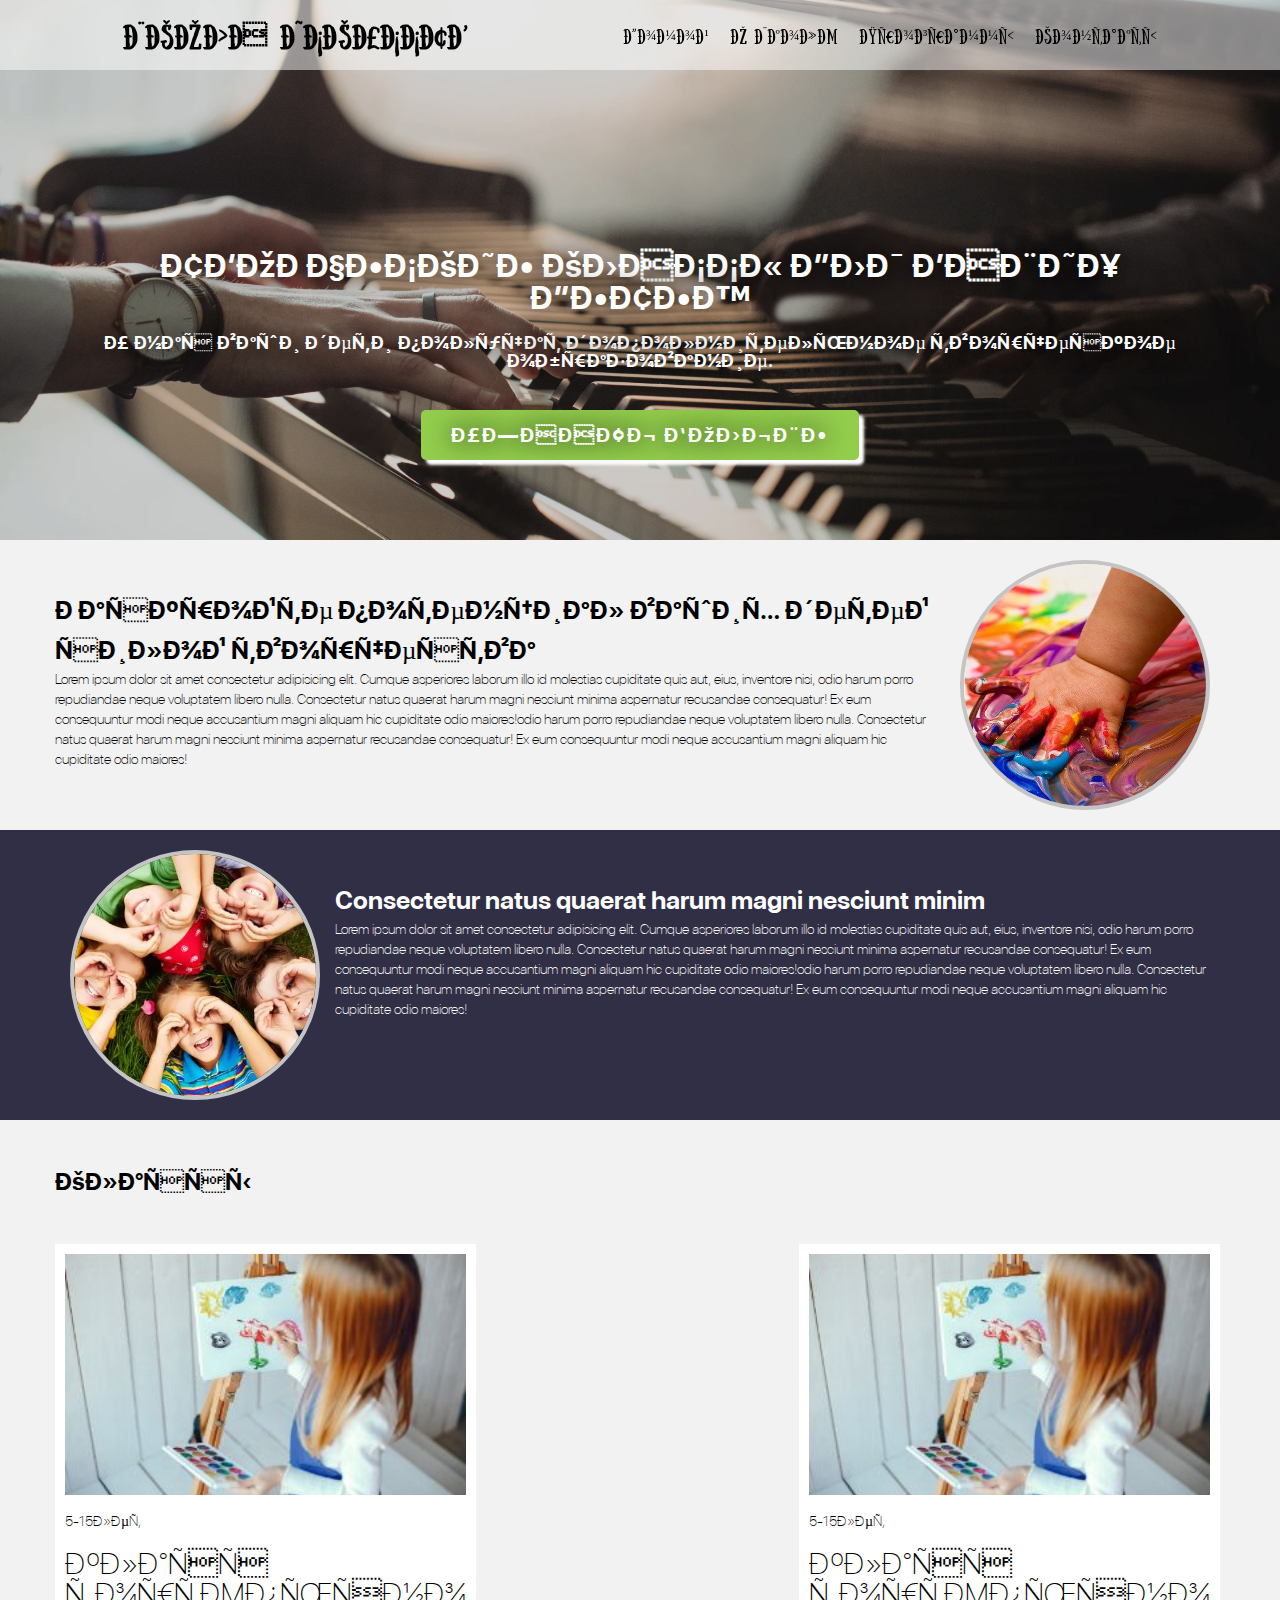
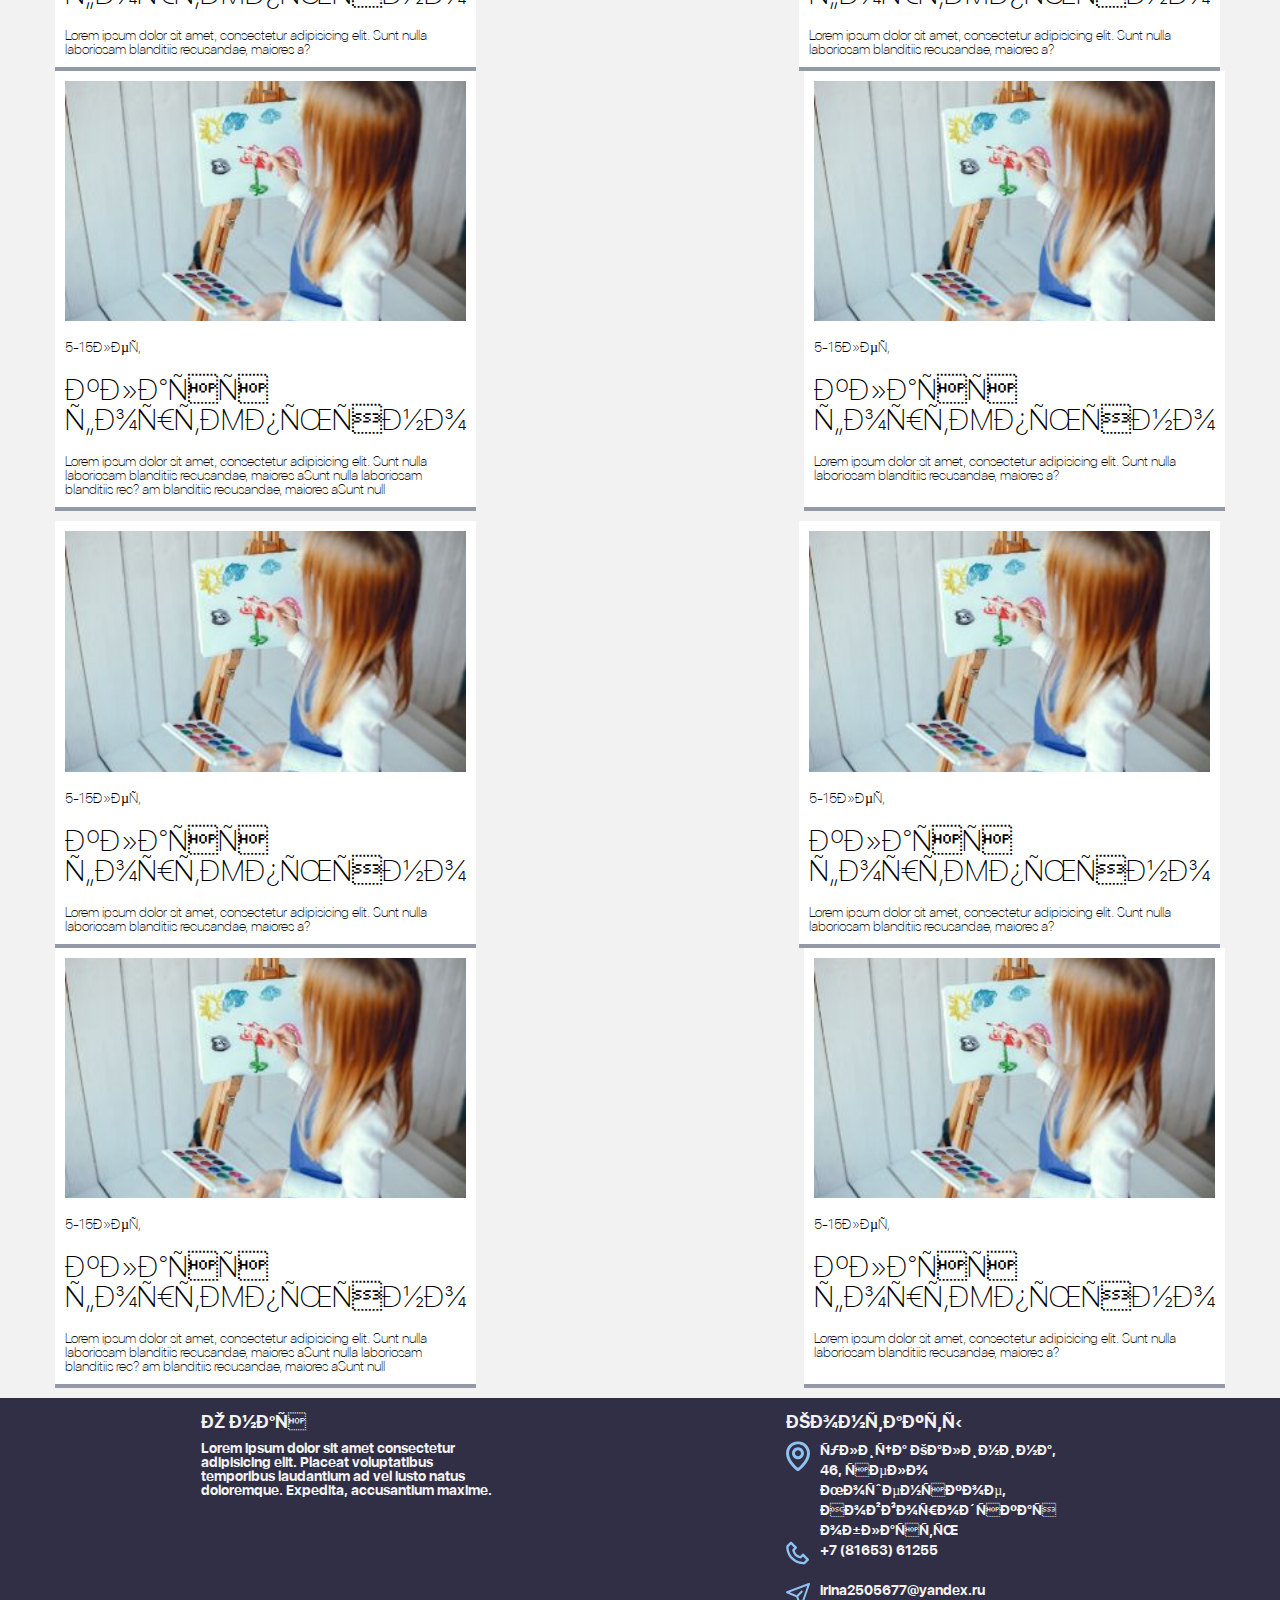
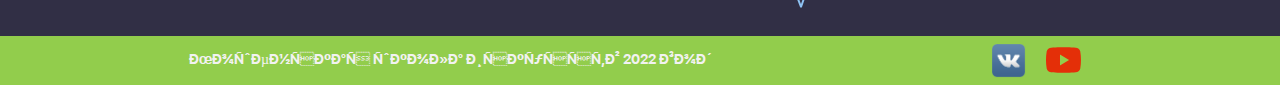
==== commit 736c5864: "Изменение контактов" ====
--- a/index.html
+++ b/index.html
@@ -229,11 +229,12 @@
 						<div class="footer__title"> Контакты</div>
 						<div class="footer__contacts">
 							<a href="https://yandex.ru/maps/-/CCUvz6DRTD"
-								class="contacts-footer__item contacts-footer__item_map">улица Калинина, 46, село Мошенское, Новгородская область</a>
-							<a href="tel:4805550103" class="contacts-footer__item contacts-footer__item_phone">(480)
-								555-0103</a>
+								class="contacts-footer__item contacts-footer__item_map">улица Калинина, 46, село
+								Мошенское, Новгородская область</a>
+							<a href="tel:+78165361255" class="contacts-footer__item contacts-footer__item_phone">+7
+								(81653) 61255</a>
 							<a href="mailto:debra.holt@example.com"
-								class="contacts-footer__item contacts-footer__item_email">debra.holt@example.com</a>
+								class="contacts-footer__item contacts-footer__item_email">irina2505677@yandex.ru</a>
 						</div>
 					</div>
 				</div>
@@ -243,9 +244,11 @@
 				<div class="footer__container _container">
 					<div class="footer__copy"> Мошенская школа искусств 2022 год</div>
 					<div class="footer__social">
-						<a href="" class="link__social"><img src="/img/footer/social/vk.png" alt="vk">
+						<a href="https://vk.com/go_art_school" class="link__social"><img src="/img/footer/social/vk.png"
+								alt="vk">
 						</a>
-						<a href="" class="link__social"><img src="/img/footer/social/04.svg" alt="">
+						<a href="https://youtube.com/@user-ch7cm9fw8o" class="link__social"><img
+								src="/img/footer/social/04.svg" alt="">
 						</a>
 					</div>
 				</div>
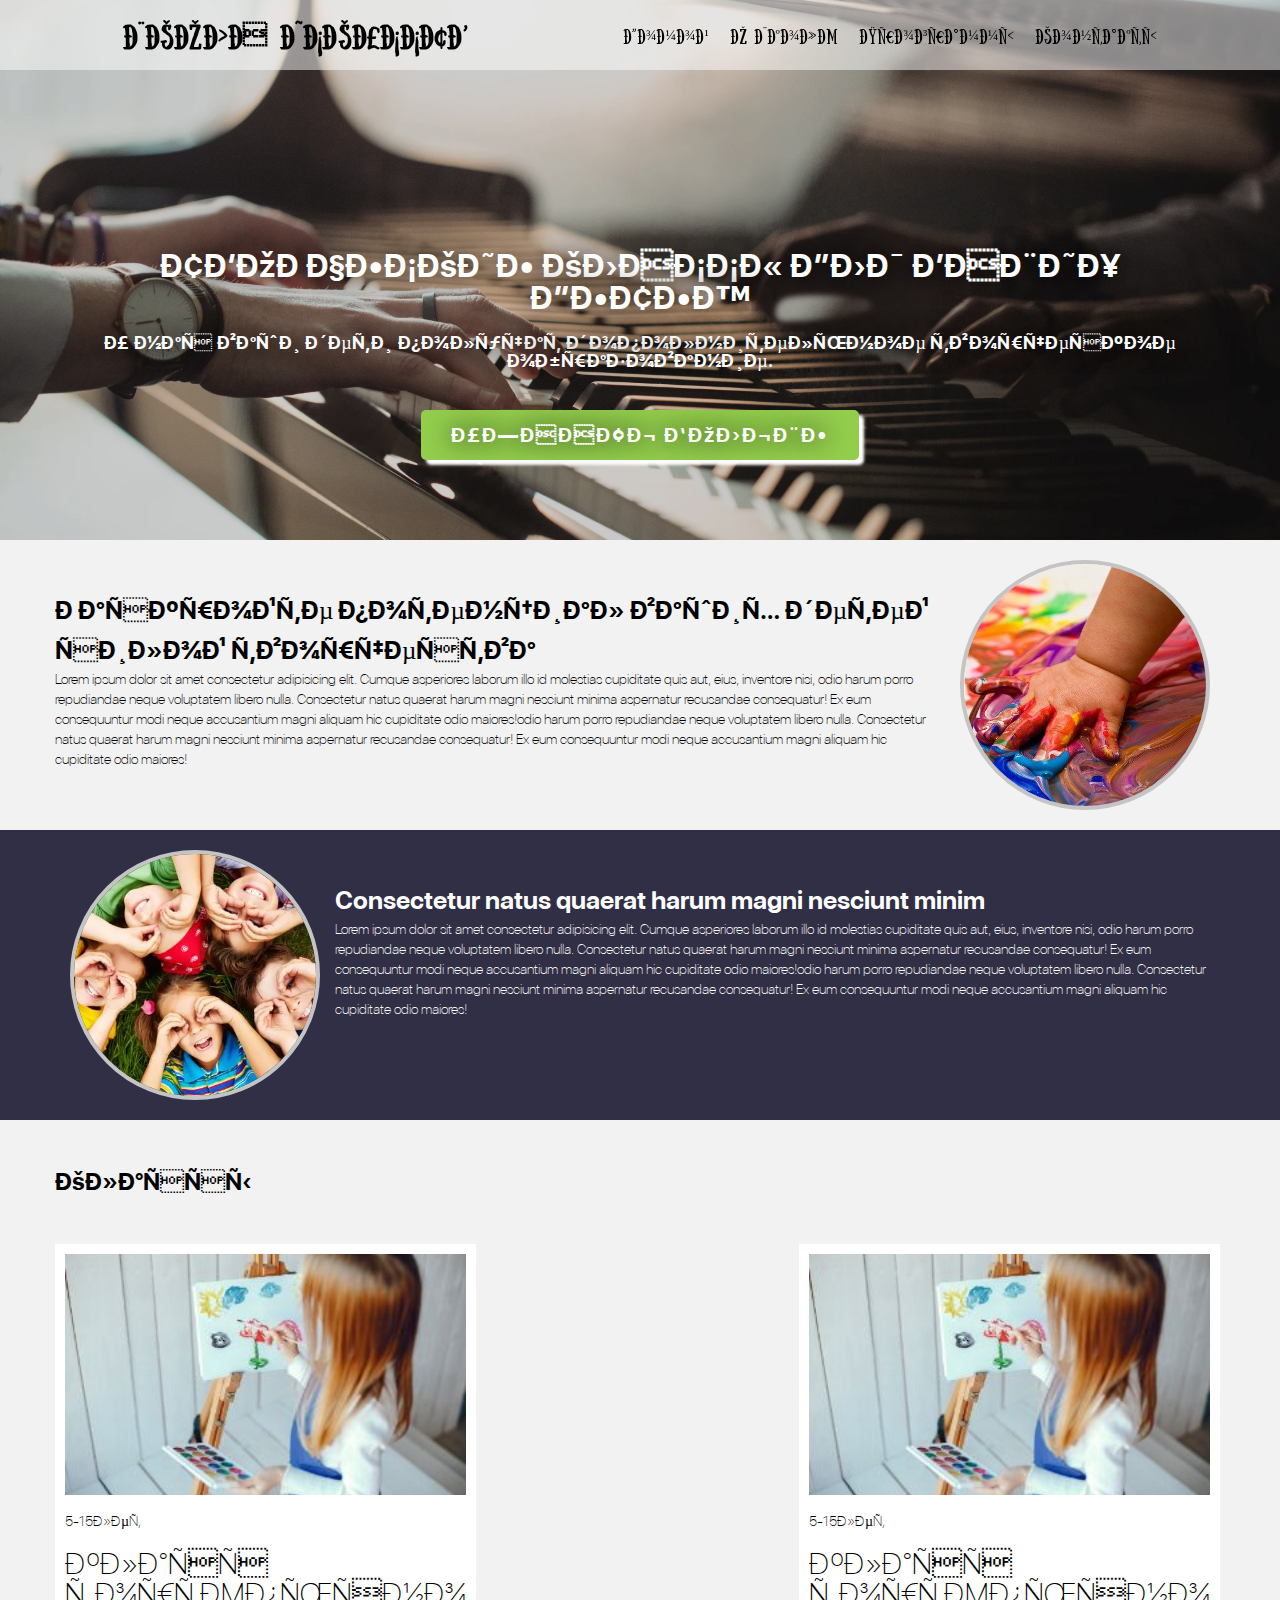
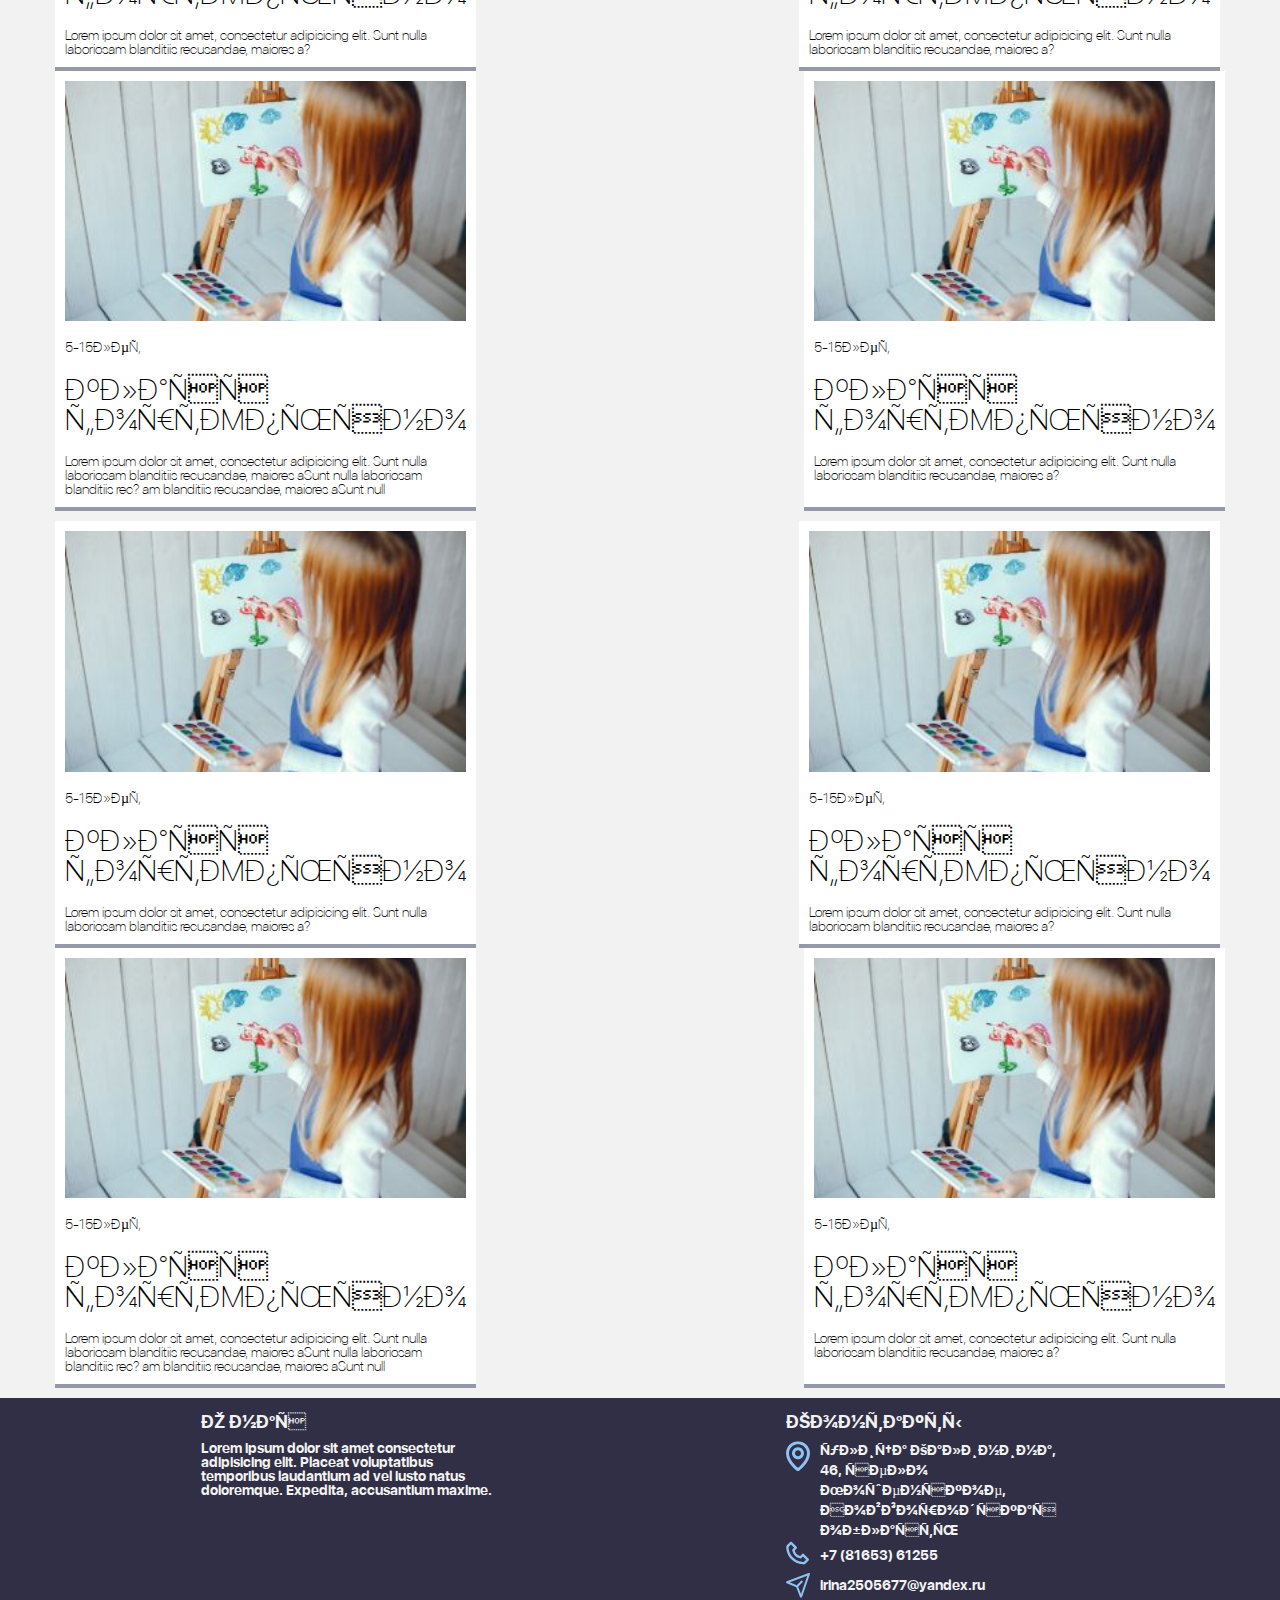
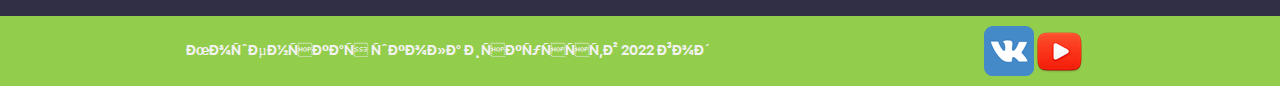
==== commit 772c43bf: "Поменял картинки социалки" ====
--- a/index.html
+++ b/index.html
@@ -248,7 +248,7 @@
 								alt="vk">
 						</a>
 						<a href="https://youtube.com/@user-ch7cm9fw8o" class="link__social"><img
-								src="/img/footer/social/04.svg" alt="">
+								src="/img/footer/social/youtube.png" alt="">
 						</a>
 					</div>
 				</div>
--- a/css/style.css
+++ b/css/style.css
@@ -450,7 +450,8 @@
 		justify-content: space-around;
 		margin: 0px 0px 0px 0px;
 	}
-	.classes__subtitle{
+
+	.classes__subtitle {
 		font-size: 25px;
 	}
 }
@@ -464,6 +465,7 @@
 .footer {
 	background: #312F45;
 }
+
 .footer__top {
 	color: #f2f2f2;
 	/* padding: 20px 0px; */
@@ -474,41 +476,48 @@
 	display: flex;
 	justify-content: space-around;
 }
+
 .footer__column {
 	flex: 0 1 25%;
 	min-width: 200px;
 	padding: 15px 0px;
 }
+
 .footer__title {
 	margin: 0px 0px 10px 0px;
 	font-size: 18px;
 	text-transform: uppercase;
 }
-.footer__text {
-}
-.footer__contacts {
-	
-}
+
+.footer__text {}
+
+.footer__contacts {}
+
 .contacts-footer__item {
 	padding: 0px 0px 0px 34px;
-	display: block;
+	display: flex;
+	align-items: center;
 	line-height: 142%;
-	min-height: 40px;
+	min-height: 30px;
 	color: #f2f2f2;
 }
+
 .contacts-footer__item_map {
-	background: url(/img/footer/icons/02.svg) 0 0  no-repeat;
-}
+	background: url(/img/footer/icons/02.svg) 0 0 no-repeat;
+}
+
 .contacts-footer__item_phone {
-	background: url(/img/footer/icons/01.svg) 0 0  no-repeat;
-}
+	background: url(/img/footer/icons/01.svg) 0 0 no-repeat;
+}
+
 .contacts-footer__item_email {
-	background: url(/img/footer/icons/03.svg) 0 0  no-repeat;
+	background: url(/img/footer/icons/03.svg) 0 0 no-repeat;
 }
 
 .footer__bottom {
 	background-color: #92CD4C;
 }
+
 .footer__container {
 	display: flex;
 	justify-content: space-around;
@@ -516,23 +525,23 @@
 	flex-wrap: wrap;
 }
 
-.footer__copy{
+.footer__copy {
 	color: #f2f2f2;
 	line-height: 170%;
 }
 
-.footer__social{
+.footer__social {
+	margin: 10px 10px;
+	
 	display: flex;
 	align-items: center;
 }
 
-.footer__social img{
-	width: 35px;
-	margin: 7px 10px;
-}
-
-.link__social {
-}
+.footer__social img {
+}
+
+.link__social {}
+
 @media (max-width: 500px) {
 	.classes__item {
 		flex: 0 1 100%;
@@ -541,10 +550,11 @@
 	.classes__header {
 		margin: 20px 0px;
 	}
+
 	.footer__row {
-	flex-direction: column;
-	justify-content: start;
-	margin: 0px 20px;
-	
+		flex-direction: column;
+		justify-content: start;
+		margin: 0px 20px;
+
 	}
 }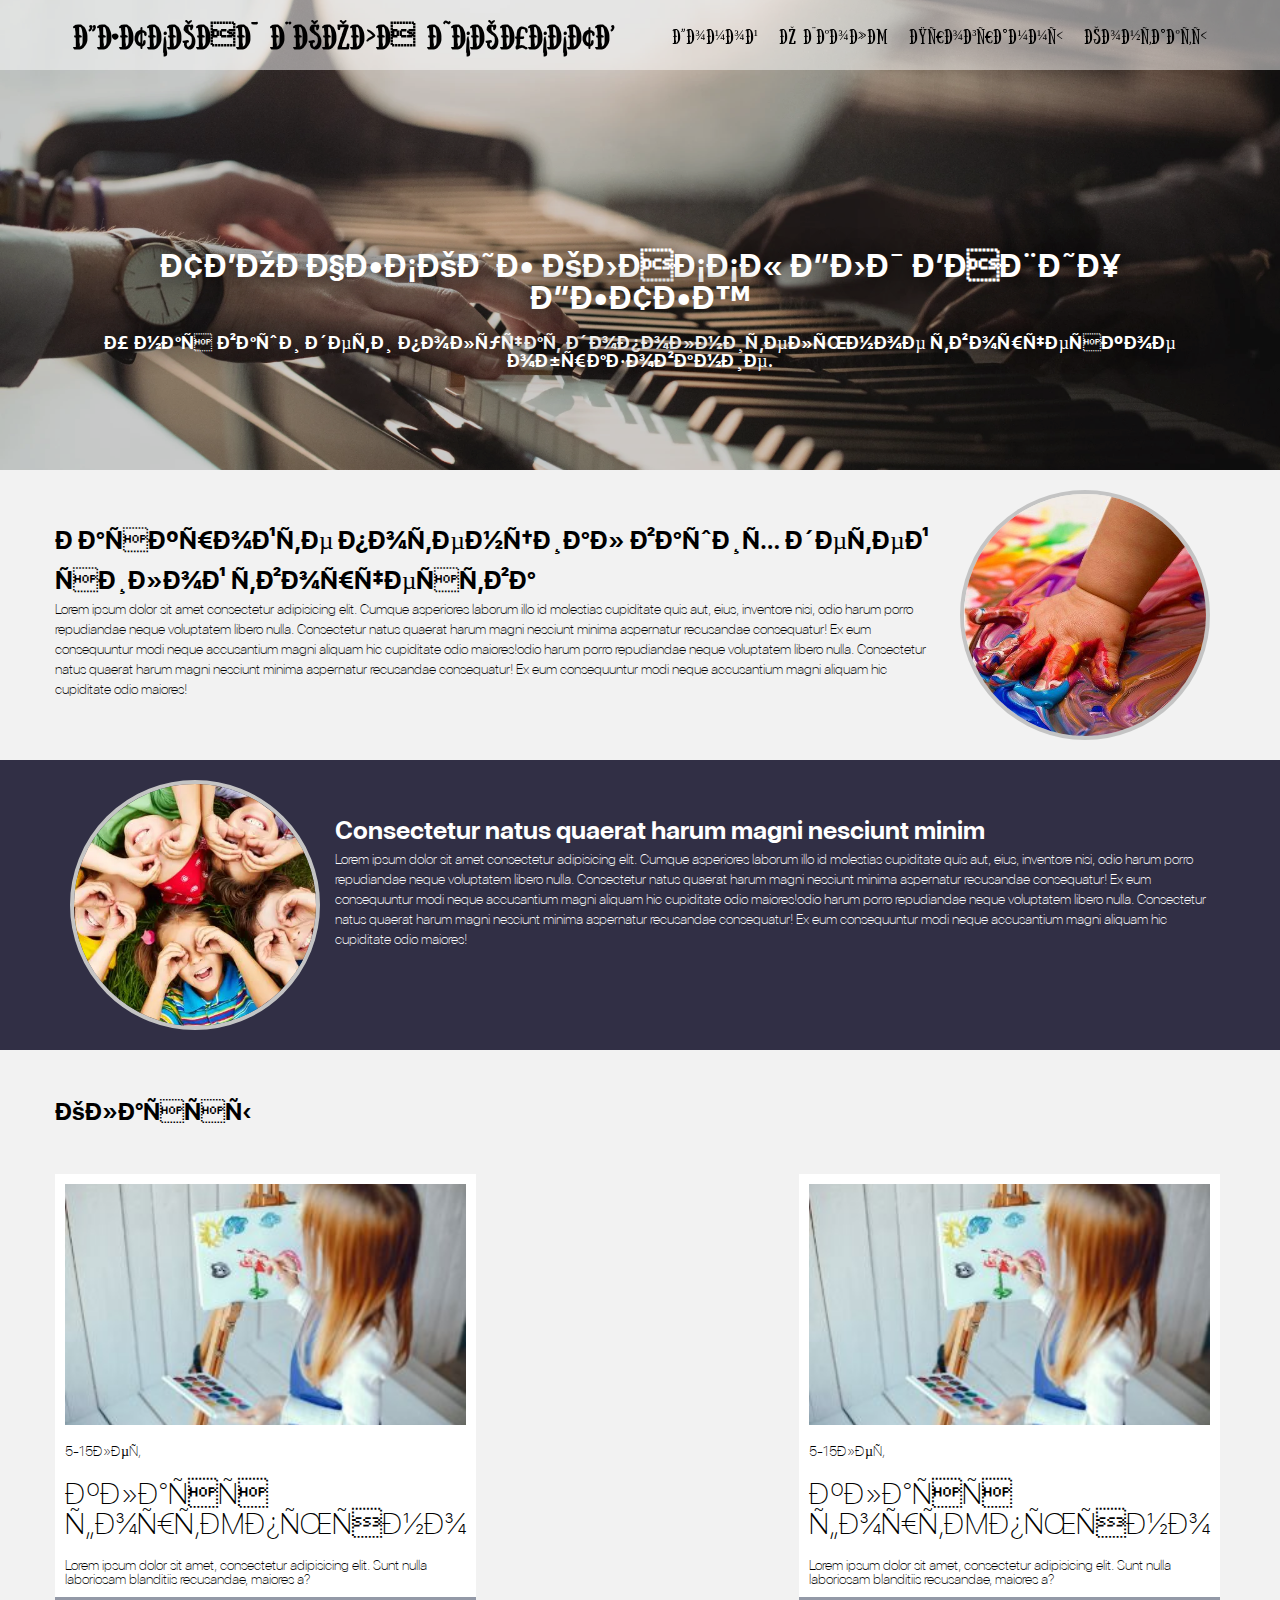
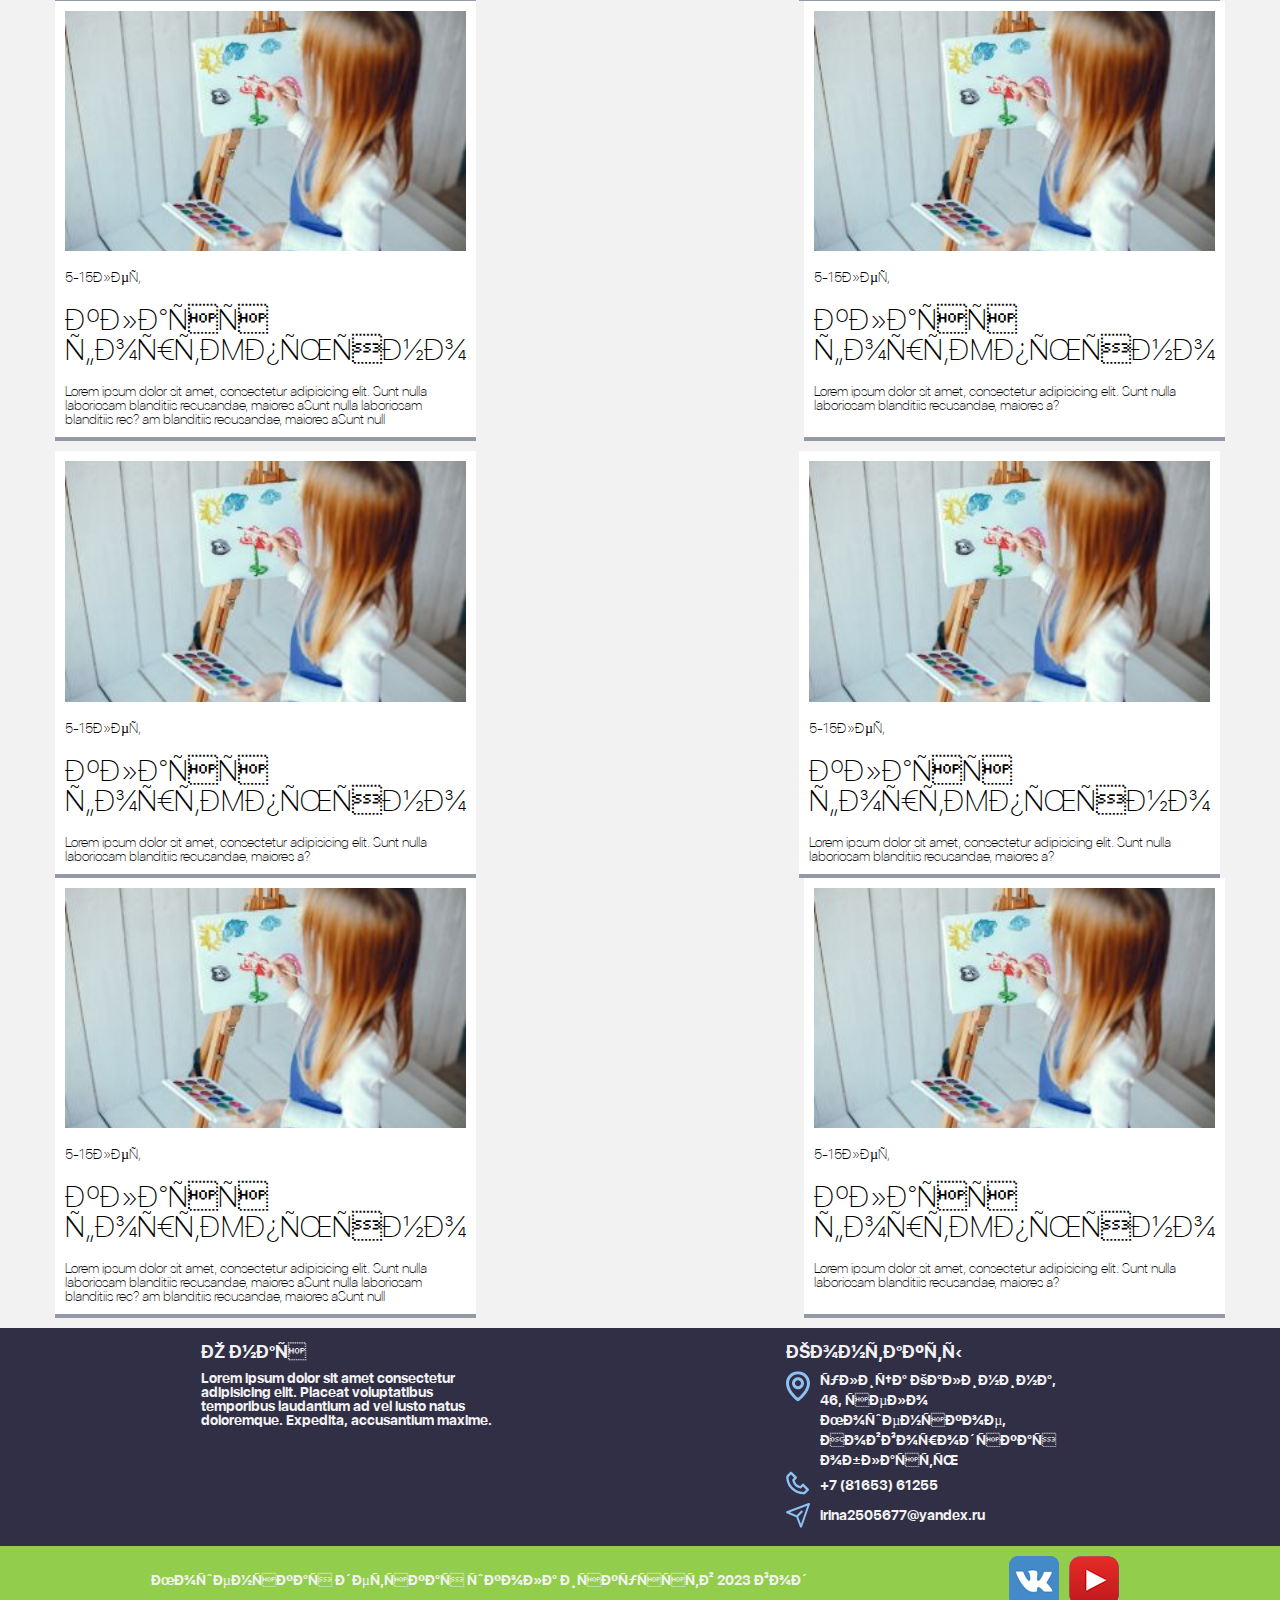
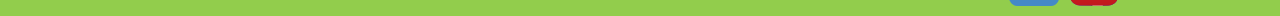
==== commit 108e4d63: "Добавили анимацию карточек" ====
--- a/index.html
+++ b/index.html
@@ -15,7 +15,7 @@
 		<header class="header">
 			<div class="header__container _container">
 				<div class="header__logo">
-					ШКОЛА ИСКУССТВ
+					ДЕТСКАЯ ШКОЛА ИСКУССТВ
 				</div>
 				<nav class="header__menu menu">
 					<ul class="menu__list">
@@ -43,9 +43,9 @@
 						<div class="main-block__text">
 							У нас ваши дети получат дополнительное творческое образование.
 						</div>
-						<div class="main-block__buttons">
+						<!-- <div class="main-block__buttons">
 							<a href="" class="main-block__button button1">УЗНАТЬ БОЛЬШЕ</a>
-						</div>
+						</div> -->
 					</div>
 				</div>
 				<div class="main-block__image _ibg">
@@ -242,13 +242,13 @@
 
 			<div class="footer__bottom">
 				<div class="footer__container _container">
-					<div class="footer__copy"> Мошенская школа искусств 2022 год</div>
+					<div class="footer__copy"> Мошенская детская школа искусств 2023 год</div>
 					<div class="footer__social">
 						<a href="https://vk.com/go_art_school" class="link__social"><img src="/img/footer/social/vk.png"
 								alt="vk">
 						</a>
 						<a href="https://youtube.com/@user-ch7cm9fw8o" class="link__social"><img
-								src="/img/footer/social/youtube.png" alt="">
+								src="/img/footer/social/youtube.png" alt="youtube">
 						</a>
 					</div>
 				</div>
--- a/css/style.css
+++ b/css/style.css
@@ -142,7 +142,7 @@
 	justify-content: space-around;
 	align-items: center;
 	font-family: 'Sunday';
-	z-index: 51;
+	/* z-index: 0; */
 }
 
 .header__logo {
@@ -158,7 +158,7 @@
 }
 
 .menu {
-	padding: 5px 0px;
+	padding: 0px 0px;
 }
 
 .menu__list {
@@ -235,7 +235,7 @@
 
 }
 
-.main-block__buttons {
+/*.main-block__buttons {
 	display: flex;
 	justify-content: center;
 }
@@ -246,7 +246,7 @@
 	letter-spacing: 2px;
 	font-size: 20px;
 	color: inherit;
-	/* background-color: #92CD4C; */
+	/* background-color: #92CD4C; * /
 	margin: 20px 0px 0px 0px;
 	padding: 15px 30px;
 	border-radius: 5px;
@@ -258,7 +258,7 @@
 	background-color: #92CD4C;
 	box-shadow: 5px 5px 3px;
 	transition-duration: 300ms;
-	/* transition-property: background-color; */
+	/* transition-property: background-color; * /
 	transition-timing-function: ease-in;
 }
 
@@ -266,7 +266,7 @@
 	top: 2px;
 	background-color: #417501;
 	box-shadow: 3px 3px 3px;
-}
+} */
 
 .main-block__image {
 	position: absolute;
@@ -394,19 +394,23 @@
 }
 
 
-
-
 .classes__item {
 	padding: 10px;
 	flex: 0 1 23%;
 	background-color: #ffff;
 	border-bottom: 4px solid rgb(147, 153, 167);
+	transition: all 0.5s ease 0s;
+}
+
+.classes__item:hover{
+	position: relative;
+	z-index: 2;
+	transform: scale(1.1) translate(0px, -30px);
 }
 
 .classes__item:not(:last-child) {
 	margin-right: 5px;
 }
-
 
 
 
@@ -526,18 +530,19 @@
 }
 
 .footer__copy {
+	text-align: center;
 	color: #f2f2f2;
 	line-height: 170%;
 }
 
 .footer__social {
 	margin: 10px 10px;
-	
 	display: flex;
 	align-items: center;
 }
 
-.footer__social img {
+.footer__social :not(:last-child) {
+	margin: 0px 10px 0px 0px;
 }
 
 .link__social {}
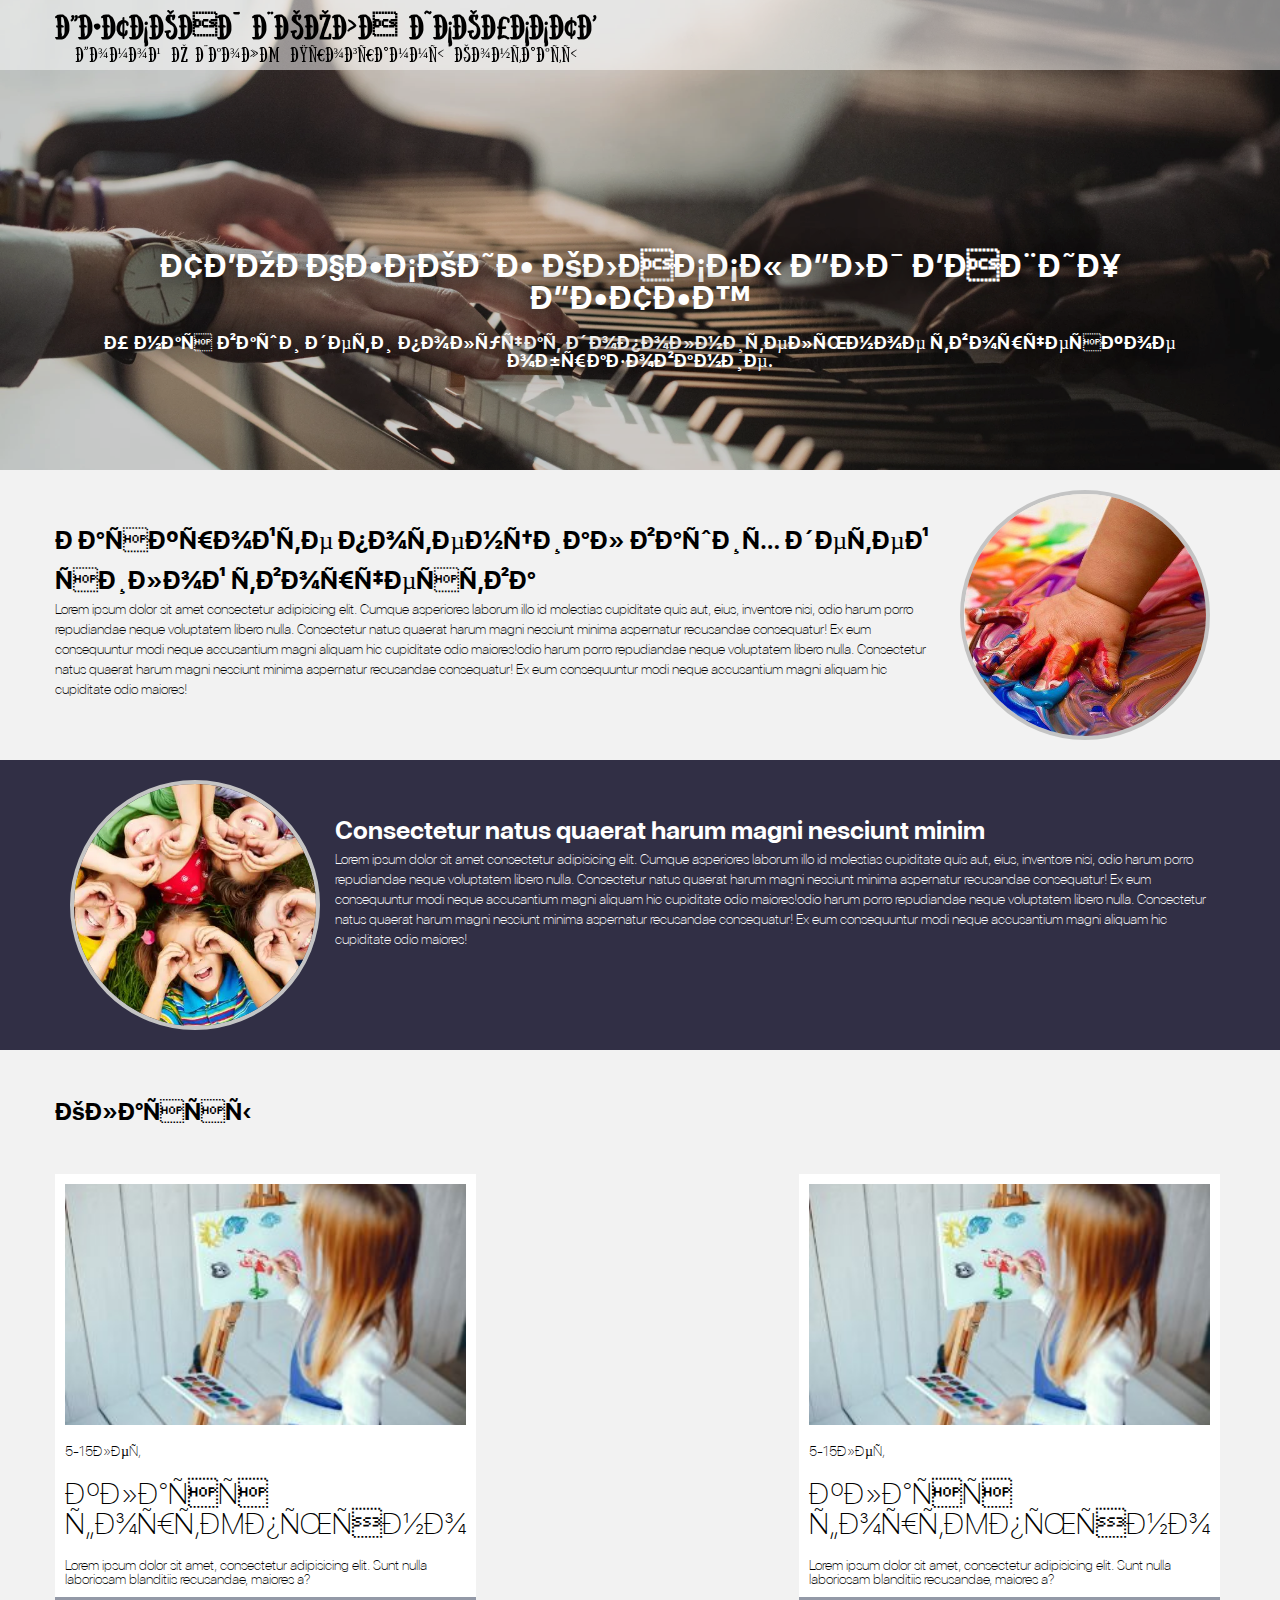
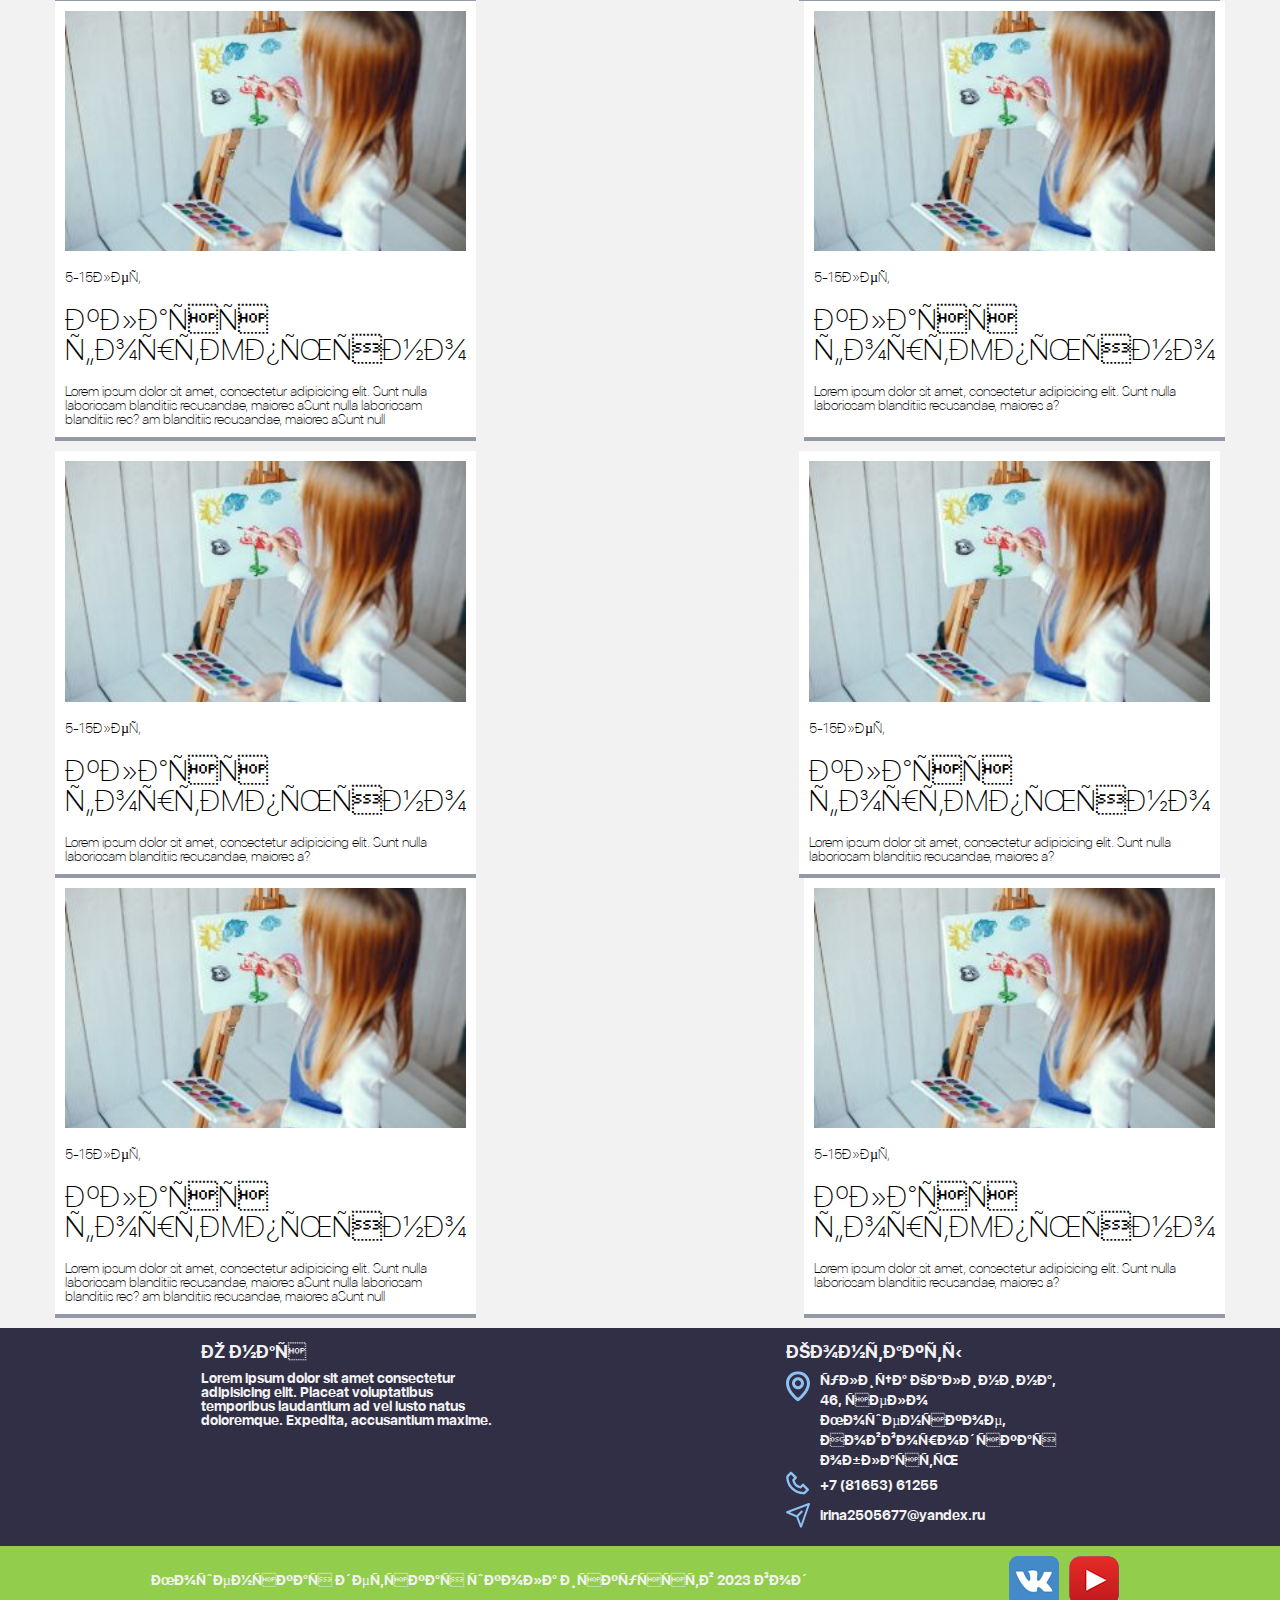
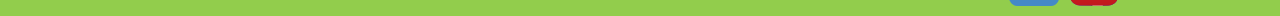
==== commit 3e7f507f: "Последние изменения" ====
--- a/index.html
+++ b/index.html
@@ -14,25 +14,30 @@
 	<div class="wrapper">
 		<header class="header">
 			<div class="header__container _container">
-				<div class="header__logo">
-					ДЕТСКАЯ ШКОЛА ИСКУССТВ
-				</div>
-				<nav class="header__menu menu">
-					<ul class="menu__list">
-						<li class="menu__item">
-							<a href="" class="menu__link">Домой</a>
-						</li>
-						<li class="menu__item">
-							<a href="" class="menu__link">О Школе</a>
-						</li>
-						<li class="menu__item">
-							<a href="" class="menu__link">Программы</a>
-						</li>
-						<li class="menu__item">
-							<a href="" class="menu__link">Контакты</a>
-						</li>
-					</ul>
-				</nav>
+				<div class="header__body">
+					<div class="header__logo">
+						ДЕТСКАЯ ШКОЛА ИСКУССТВ
+					</div>
+					<div class="header__burger">
+						<span></span>
+					</div>
+					<nav class="header__menu">
+						<ul class="menu__list">
+							<li class="menu__item">
+								<a href="" class="menu__link">Домой</a>
+							</li>
+							<li class="menu__item">
+								<a href="" class="menu__link">О Школе</a>
+							</li>
+							<li class="menu__item">
+								<a href="" class="menu__link">Программы</a>
+							</li>
+							<li class="menu__item">
+								<a href="" class="menu__link">Контакты</a>
+							</li>
+						</ul>
+					</nav>
+				</div>
 			</div>
 		</header>
 		<main class="page">
--- a/css/style.css
+++ b/css/style.css
@@ -139,13 +139,14 @@
 	position: relative;
 	display: flex;
 	min-height: 70px;
-	justify-content: space-around;
+	justify-content: space-between;
 	align-items: center;
 	font-family: 'Sunday';
 	/* z-index: 0; */
 }
 
 .header__logo {
+	text-align: center;
 	font-size: 24px;
 	font-weight: 600;
 	letter-spacing: 0.2px;
@@ -153,45 +154,37 @@
 }
 
 .header__menu {
+
 	display: flex;
 	margin: 0px 0px 0px 20px;
-}
-
-.menu {
-	padding: 0px 0px;
-}
-
-.menu__list {
+
+}
+
+
+.menu__list{
 	display: flex;
 	flex-wrap: wrap;
 	justify-content: space-between;
 }
 
-.menu__item {}
-
-@media (min-width: 524px) {
-	.menu__item:not(:last-child) {
-		margin: 0px 21px 0px 0px;
-	}
-}
-
-@media (max-width: 524px) {
-	.menu__item {
-		margin: 0px 0px 0px 10px;
-	}
-}
+.menu__list li:not(:last-child){
+	margin: 0px 10px 0px 0px;
+}
+.menu__item:hover{
+	border-bottom:1px solid;
+}
+
+@media (max-width: 514px) {
+	.menu__list li:nth-child(2){
+		margin: 0px 0px 0px 0px;
+	}
+} 
 
 .menu__link {
 	color: black;
 	line-height: 150%;
-
-}
-
-@media (max-width: 480px) {
-	.menu__link {
-		font-size: 18px;
-	}
-}
+}
+
 
 /* ------------PAGE------------------ */
 .page {
@@ -402,23 +395,24 @@
 	transition: all 0.5s ease 0s;
 }
 
-.classes__item:hover{
-	position: relative;
-	z-index: 2;
-	transform: scale(1.1) translate(0px, -30px);
+@media (min-width: 500px) {
+
+	.classes__item:hover {
+		position: relative;
+		z-index: 2;
+		/* transform: scale(1.1) translate(0px, -30px); */
+		transform: scale3d(1.1, 1.1, 1.1);
+	}
+
 }
 
 .classes__item:not(:last-child) {
 	margin-right: 5px;
 }
-
-
-
 
 .classes__link {
 	color: inherit;
 	text-transform: uppercase;
-
 }
 
 .classes__image {
@@ -431,9 +425,7 @@
 
 .classes__title {
 	margin: 0px 0px 20px 0px;
-
-}
-
+}
 
 .classes__subtitle {
 	margin: 0px 0px 20px 0px;
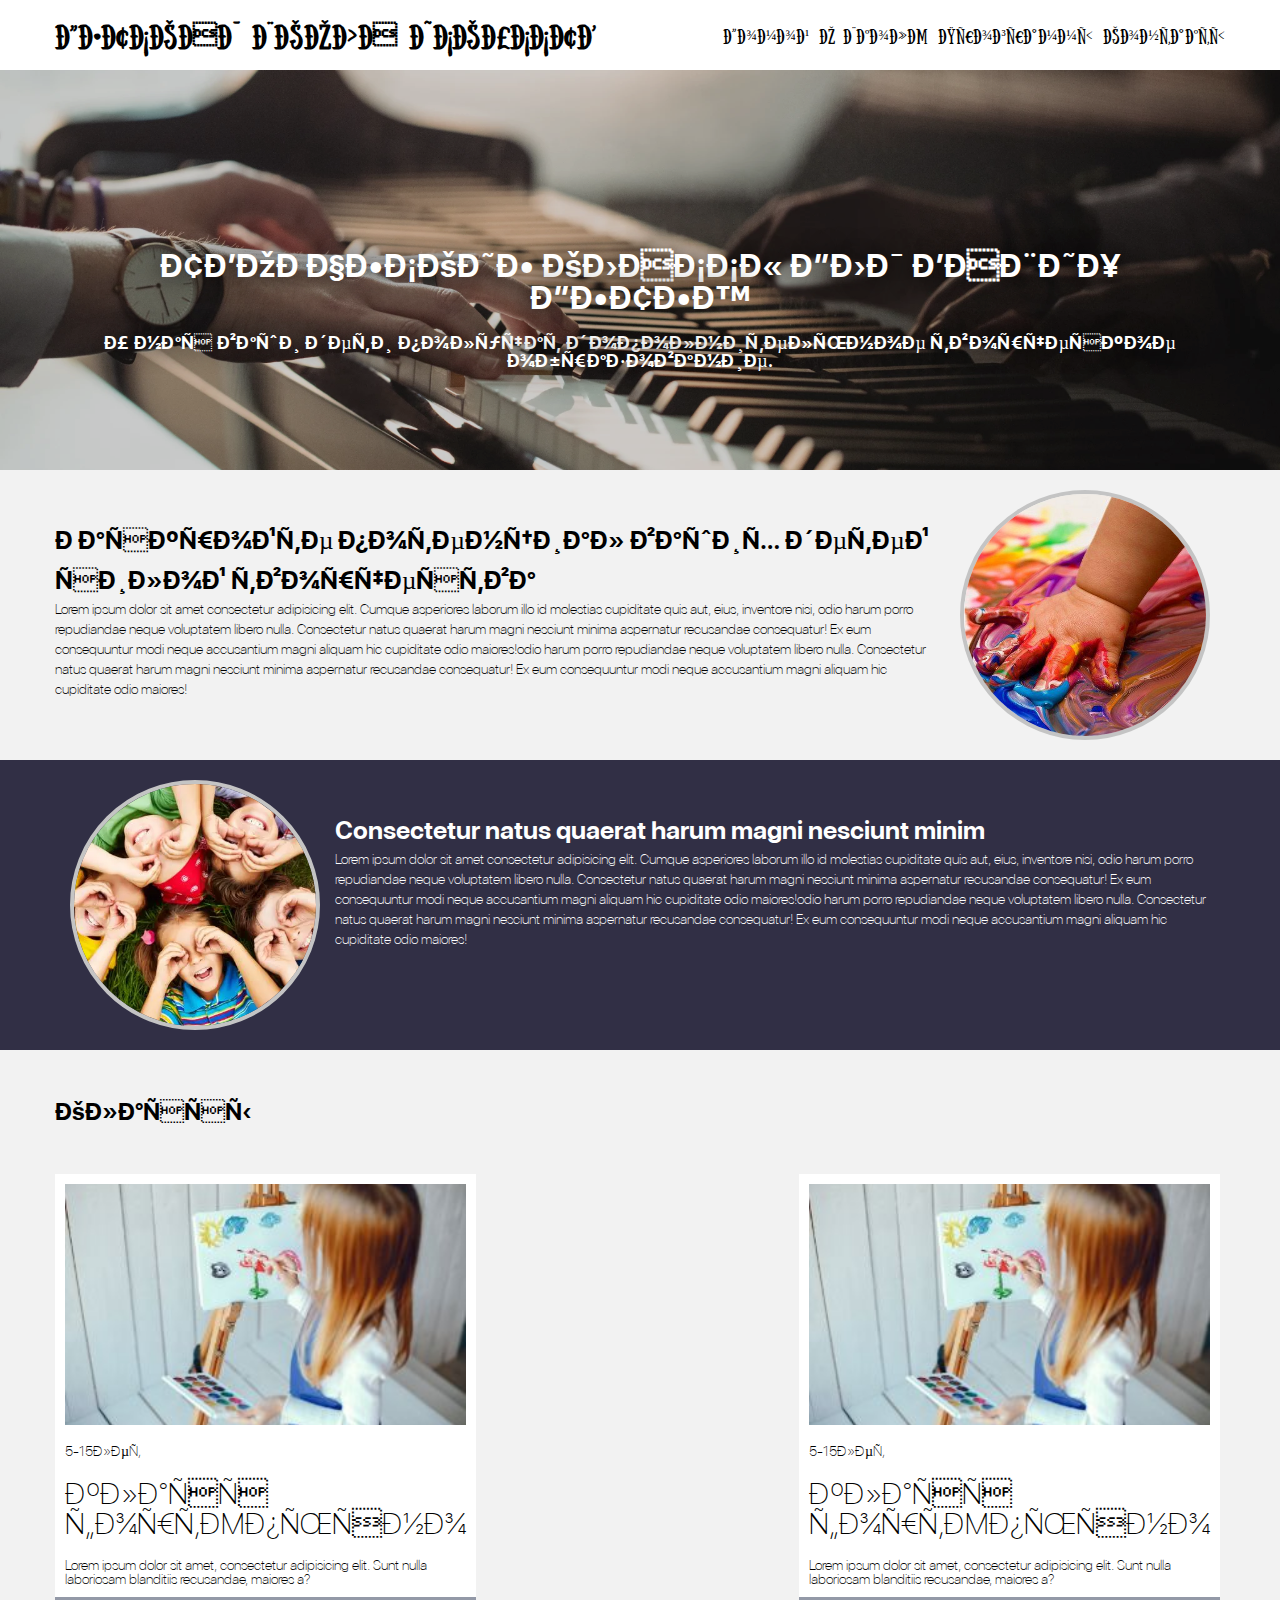
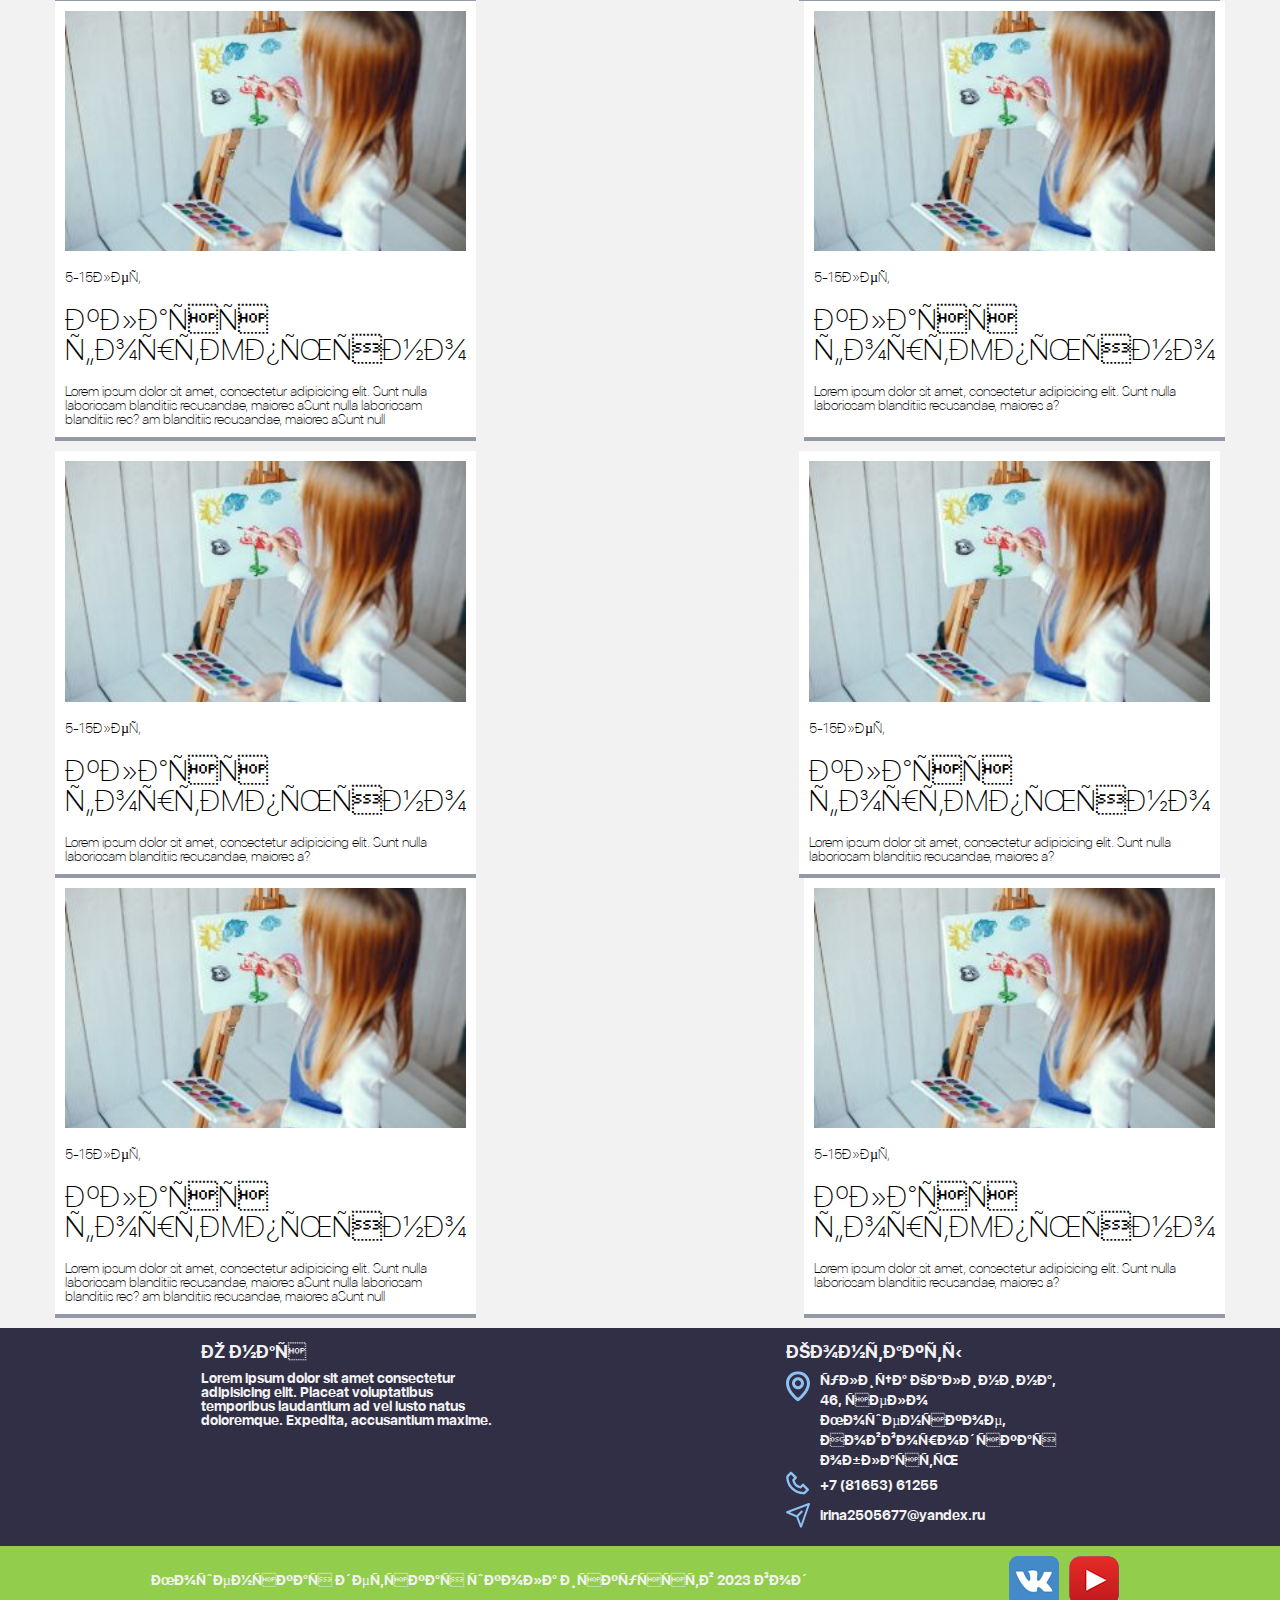
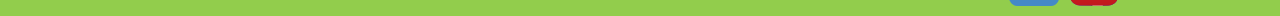
==== commit 590f8fed: "Меню бургер" ====
--- a/index.html
+++ b/index.html
@@ -14,7 +14,7 @@
 	<div class="wrapper">
 		<header class="header">
 			<div class="header__container _container">
-				<div class="header__body">
+				<!-- <div class="header__body"> -->
 					<div class="header__logo">
 						ДЕТСКАЯ ШКОЛА ИСКУССТВ
 					</div>
@@ -37,7 +37,7 @@
 							</li>
 						</ul>
 					</nav>
-				</div>
+				<!-- </div> -->
 			</div>
 		</header>
 		<main class="page">
@@ -260,6 +260,8 @@
 			</div>
 		</footer>
 	</div>
+	<script src="https://code.jquery.com/jquery-3.6.3.slim.min.js"></script>
+	<script src="/js/script.js"></script>
 </body>
 
 </html>--- a/css/style.css
+++ b/css/style.css
@@ -135,6 +135,16 @@
 	background-color: rgba(255, 255, 255, 0.5);
 }
 
+.header::before {
+	content: '';
+	position: absolute;
+	top: 0;
+	left: 0;
+	width: 100%;
+	height: 100%;
+	background-color: rgba(255, 255, 255);
+	z-index: 2;
+}
 .header__container {
 	position: relative;
 	display: flex;
@@ -142,48 +152,118 @@
 	justify-content: space-between;
 	align-items: center;
 	font-family: 'Sunday';
-	/* z-index: 0; */
-}
+	
+}
+
 
 .header__logo {
+
 	text-align: center;
 	font-size: 24px;
 	font-weight: 600;
 	letter-spacing: 0.2px;
 	line-height: 150%;
-}
-
+	position: relative;
+	z-index: 3;
+}
+
+.header__burger{
+	display: none;
+}
 .header__menu {
 
 	display: flex;
-	margin: 0px 0px 0px 20px;
-
-}
-
+	/* margin: 0px 0px 0px 20px; */
+
+}
 
 .menu__list{
 	display: flex;
-	flex-wrap: wrap;
-	justify-content: space-between;
+	position: relative;
+	z-index: 2;
 }
 
 .menu__list li:not(:last-child){
 	margin: 0px 10px 0px 0px;
 }
-.menu__item:hover{
+/* .menu__item:hover{
 	border-bottom:1px solid;
-}
-
-@media (max-width: 514px) {
-	.menu__list li:nth-child(2){
-		margin: 0px 0px 0px 0px;
-	}
-} 
+} */
 
 .menu__link {
 	color: black;
 	line-height: 150%;
 }
+
+@media (max-width: 767.98px){
+	body.lock{
+		overflow: hidden;
+	}
+	.header__burger{
+	display: block;
+	width: 30px;
+	height: 20px;
+	position: relative;
+	z-index: 3;
+	}
+	.header__burger span{
+		background: #000;
+		position: absolute;
+		width: 100%;
+		height: 2px;
+		left: 0;
+		top: 9px;
+	}
+	.header__burger::before,
+	.header__burger::after{
+		content: '';
+		background: #000;
+		position: absolute;
+		width: 100%;
+		height: 2px;
+		left: 0;
+		transition: all 0.3s ease 0s;
+	}
+	.header__burger::before{
+		top: 0;
+	}
+	.header__burger::after{
+		bottom: 0;
+	}
+	.header__burger.active span{
+		transform: scale(0);
+	}
+	.header__burger.active::before{
+		transform: rotate(45deg);
+		top: 9px;
+	}
+	.header__burger.active::after{
+		transform: rotate(-45deg);
+		bottom: 9px;
+	}
+	.header__menu{
+		position: fixed;
+		top: -100%;
+		left: 0;
+		width: 100%;
+		height: 100%;
+		overflow: auto;
+		transition: all 0.3s ease 0s;
+		background: rgb(161, 58, 58);
+		padding: 80px 10px 20px 10px;
+	}
+	.header__menu.active{
+		top: 0;
+	}
+	.menu__list{
+		display: block;
+	}
+	.menu__list li:not(:last-child){
+		margin: 0px 0px 20px 0px;
+	}
+
+}
+
 
 
 /* ------------PAGE------------------ */
